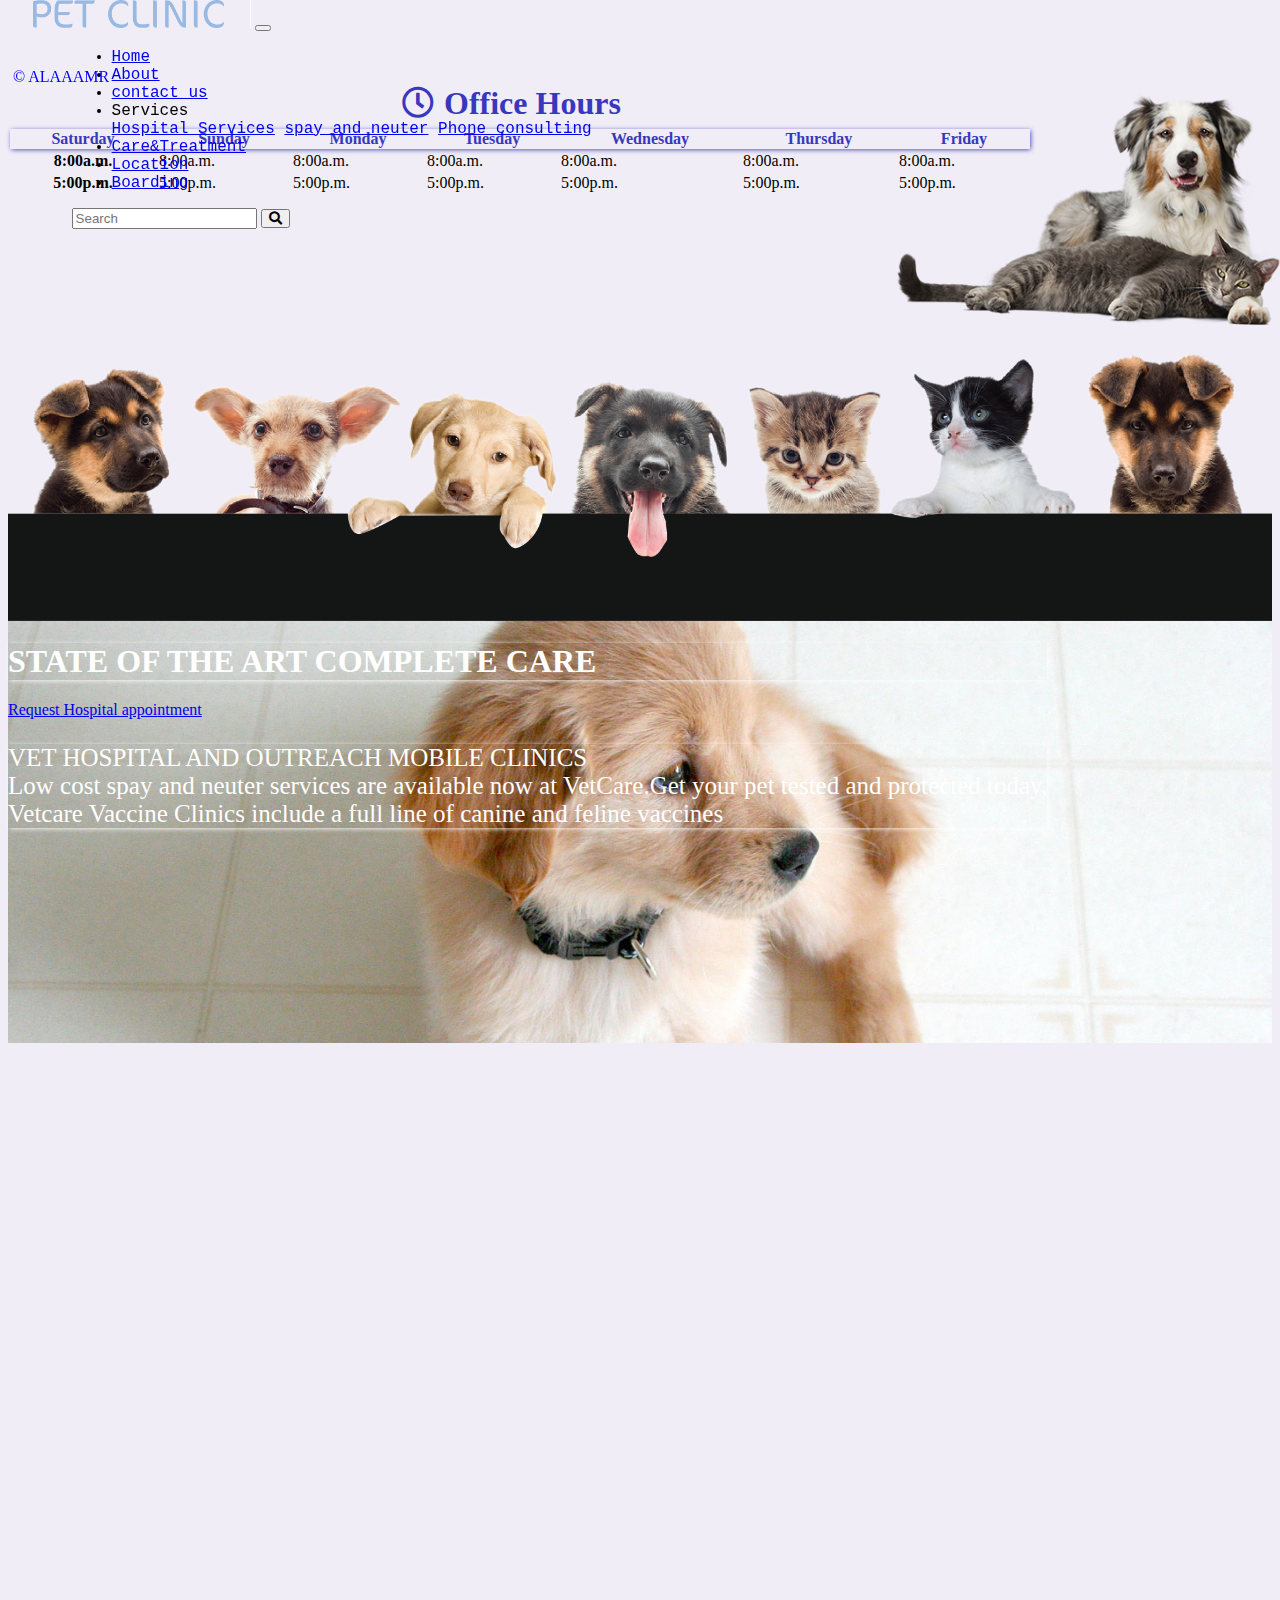
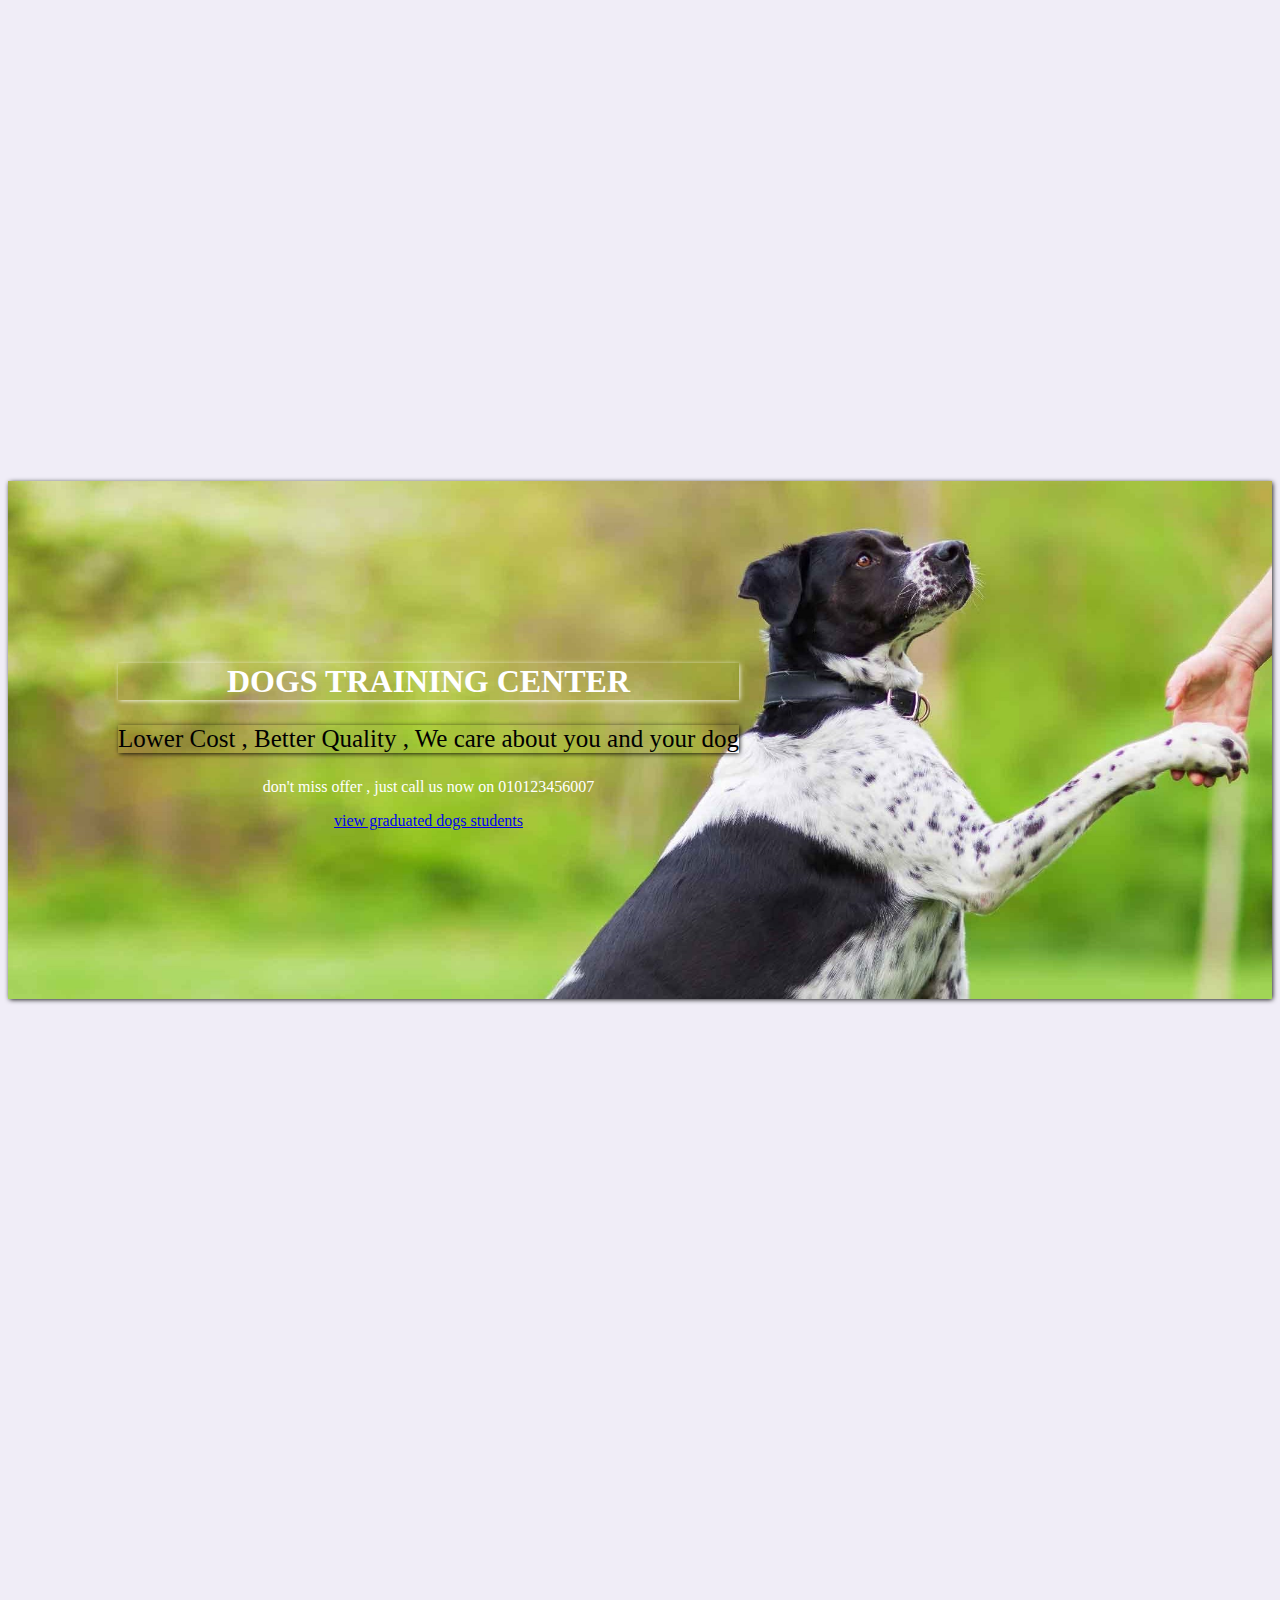
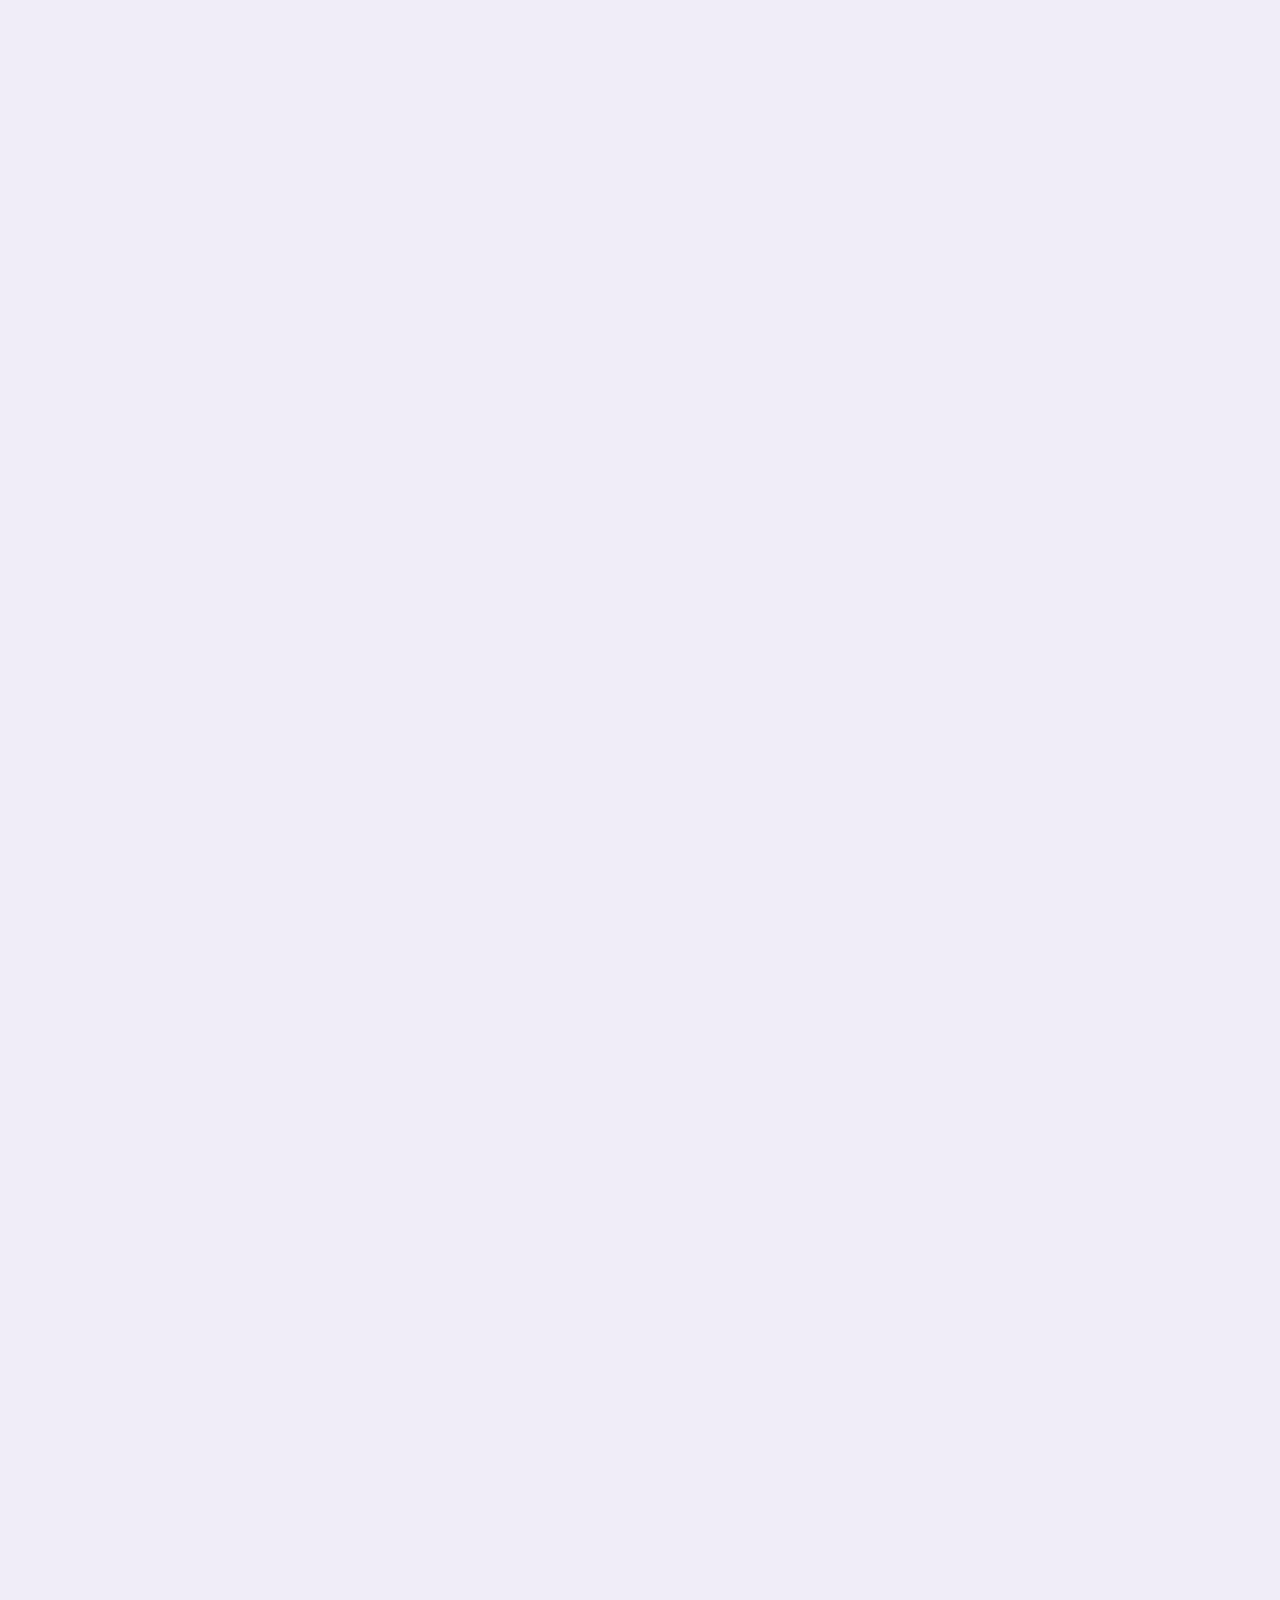
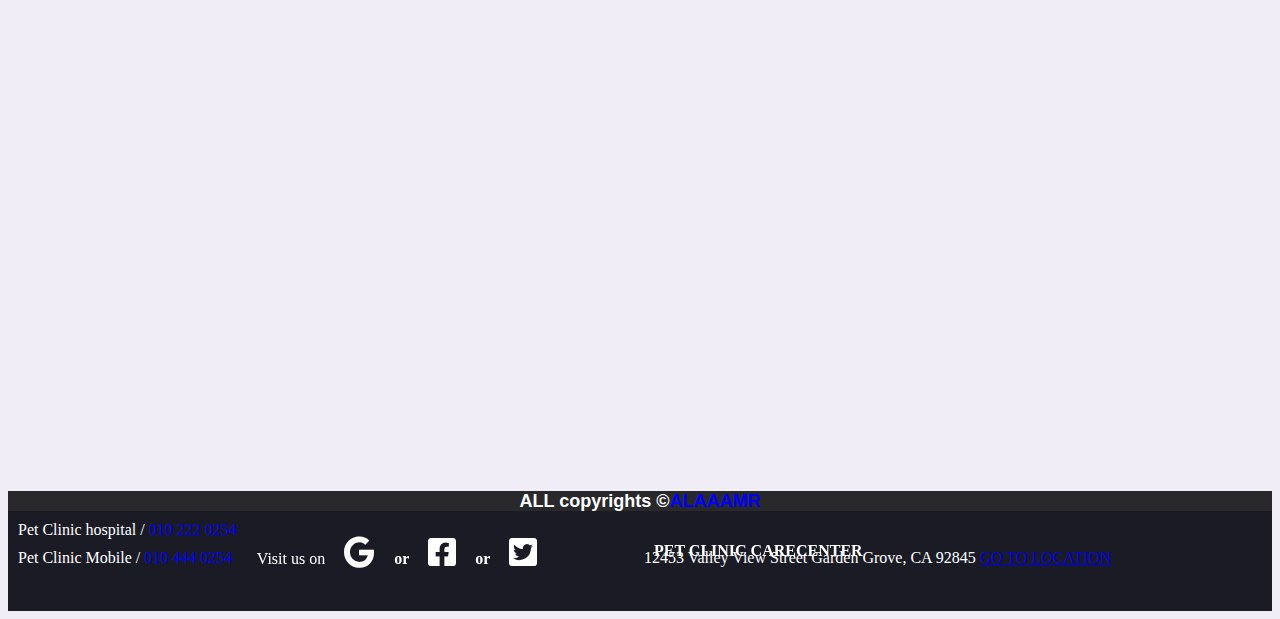
==== index.html @ ecec64ca "edit" ====
<html>
    <head>
        <meta charset=utf-8>
        <title>pets</title>
        
        <link rel="stylesheet" href="style/style.css">
        <script src="js/jquery-3.3.1.js"></script>
        
        <!--bootstrap-->
        <link rel="stylesheet" href="https://stackpath.bootstrapcdn.com/bootstrap/4.1.2/css/bootstrap.min.css" integrity="sha384-Smlep5jCw/wG7hdkwQ/Z5nLIefveQRIY9nfy6xoR1uRYBtpZgI6339F5dgvm/e9B" crossorigin="anonymous">
        <script src="https://code.jquery.com/jquery-3.3.1.slim.min.js" integrity="sha384-q8i/X+965DzO0rT7abK41JStQIAqVgRVzpbzo5smXKp4YfRvH+8abtTE1Pi6jizo" crossorigin="anonymous"></script>
        <script src="https://cdnjs.cloudflare.com/ajax/libs/popper.js/1.14.3/umd/popper.min.js" integrity="sha384-ZMP7rVo3mIykV+2+9J3UJ46jBk0WLaUAdn689aCwoqbBJiSnjAK/l8WvCWPIPm49" crossorigin="anonymous"></script>
        <script src="https://stackpath.bootstrapcdn.com/bootstrap/4.1.2/js/bootstrap.min.js" integrity="sha384-o+RDsa0aLu++PJvFqy8fFScvbHFLtbvScb8AjopnFD+iEQ7wo/CG0xlczd+2O/em" crossorigin="anonymous"></script>
        <!-- fontawesome-->
        <link href="https://use.fontawesome.com/releases/v5.0.8/css/all.css" rel="stylesheet">    
        <link rel="stylesheet" href="style/aos/aos.css">
        
        <link href="https://unpkg.com/aos@2.3.1/dist/aos.css" rel="stylesheet">
        <script src="https://unpkg.com/aos@2.3.1/dist/aos.js"></script>
        <!--<link rel="stylesheet" href=style/aos/aos.js>-->
        <style>
            .card{
      background-color: rgba(240,237,247,1);
    
    
    }
    
        </style>
    </head>
    
    <body style="background-color: #F0EDF7">
      
      <nav style="position: fixed; z-index: 5 ;top: 0; " class="navbar navbar-expand-lg navbar-dark bg-dark">
      <img data-aos="zoom-in"  src="images/petclinic.png" class="navbar-brand" href="#" style="  margin-left: 2%; ;width: 15%;"></img>
         <button class="navbar-toggler" type="button" data-toggle="collapse" data-target="#navbarTogglerDemo02" aria-controls="navbarTogglerDemo02" aria-expanded="false" aria-label="Toggle navigation">
      <span class="navbar-toggler-icon"></span>
        </button>

    <div style=" margin-left: 5%; " class="collapse navbar-collapse" id="navbarTogglerDemo02">
    <ul style="font-family: monospace ; font-size: 16" class="navbar-nav mr-auto mt-2 mt-lg-0">
      <li class="nav-item active" >
        <a class="nav-link" href="#">Home </a>
      </li>
       <li class="nav-item " >
        <a class="nav-link" href="#">About </a>
      </li>
        <li class="nav-item " >
        <a class="nav-link" href="#">contact us </a>
      </li>
      <li class="nav-item">
       <div class="dropdown" style="background: none;">
  <a  class="nav-link dropdown-toggle"  id="dropdownMenuButton" data-toggle="dropdown" aria-haspopup="true" aria-expanded="false">
    Services
  </a>
  <div class="dropdown-menu" aria-labelledby="dropdownMenuButton">
    <a class="dropdown-item" href="#">Hospital Services</a>
    <a class="dropdown-item" href="#">spay and neuter</a>
    <a class="dropdown-item" href="#">Phone consulting</a>
  </div>
</div>
      </li>
       <li class="nav-item " >
        <a class="nav-link" href="#">Care&Treatment </a>
      </li>
       <li class="nav-item " >
        <a class="nav-link" href="location.html">Location </a>
      </li>
       <li class="nav-item " >
        <a class="nav-link" href="boarding.html">Boarding </a>
      </li>
      
    </ul>
    <form class="form-inline my-2 my-lg-0">
      <input data-aos="fade-in"  class="form-control mr-sm-3" type="search" placeholder="Search">
      <button data-aos="fade-in" class="btn btn-outline-primary my-2 my-sm-0" type="submit"><i class="fas  fa-search"></i></button>
    </form>
  </div>
</nav>
      <!--first header-->
      <div style="margin-top: 5%;" id=header>
        <span style="position: fixed ; margin: 5px; z-index: 50 ; color: blue"> &copy ALAAAMR</span>
        <h1 style=" position: absolute ;margin-left: 30%; color: #3838BC ;  "><span  style="margin: 10px; border-radius: 60px" class="badge badge-primary"><i class="far fa-clock"></i></span>Office Hours </h1>
        <table style="width: 80% ; margin-top: 5%; position: absolute;" class="table table-striped">
  <thead>
    <tr style="color: #3838BC ;    box-shadow: .5px .5px 5px; #b671f2;">
      <th scope="col">Saturday</th>
      <th scope="col">Sunday</th>
      <th scope="col">Monday</th>
      <th scope="col">Tuesday</th>
      <th scope="col">Wednesday</th>
      <th scope="col">Thursday</th>
      <th scope="col">Friday</th>
    </tr>
  </thead>
  <tbody>
    <tr>
      <th scope="row">8:00a.m.</th>
      <td>8:00a.m.</td>
      <td>8:00a.m.</td>
      <td>8:00a.m.</td>
      <td>8:00a.m.</td>
      <td>8:00a.m.</td>
      <td>8:00a.m.</td>
    </tr>
    <tr >
      <th  scope="row">5:00p.m.</th>
      <td>5:00p.m.</td>
      <td>5:00p.m.</td>
      <td>5:00p.m.</td>
      <td>5:00p.m.</td>
      <td>5:00p.m.</td>
      <td>5:00p.m.</td>
    </tr>
    
  </tbody>
</table>
        <img style=" position:absolute; right: 0; z-index: 1; width:30%; float: right; margin-top: 30px;"  src=images/dogcat.png>
        <img style=" margin-top: 200px;" width=100%; src=images/pets2.png>
      </div>
      <!--end of first header-->
      <!--second header-->
      <div style=" width: 100%; height: ;" id="2content">
        
            <div style="position: absolute ; z-index: 2 ; background: none; " class="jumbotron jumbotron-fluid col-12">
             
             <div style=" width: 100%; margin: 0px;" class="container">
               
                <h1 style="width: 100%; color: #fff    ;box-shadow: .5px .5px 5px; #b671f3;" class="display-5">STATE OF THE ART COMPLETE CARE</h1>
                  <a style="  " class="btn btn-primary btn-lg" href="#" role="button">Request Hospital appointment</a>
                <p style="width: 100%; color: #fff; font-size: 25;   box-shadow: .5px .5px 5px; #b671f2; " class="lead">VET HOSPITAL AND OUTREACH MOBILE CLINICS<br>
                                Low cost spay and neuter services are available now at VetCare.Get your pet tested and protected today,
                                <br>Vetcare Vaccine Clinics include a full line of canine and feline vaccines</p>
                
             </div>
            </div>
        <img style="width: 100%; z-index: -2; " src="images/1.jpg">
      </div>
     <!-- end of second header-->
     <!--third topic-->
                    <div style=" width: 100%;  margin-top: 20px;" id="3content">
              <div  class=row style="width: 100%;   ">
                  <div  data-aos="fade-in"  class="card col-6 col-6sm">
                 <img style="width: 100%;; padding: 10px;" class="card-img-top" src="images/3.jpg" alt="Card image">
                 <div class="card-body">
                   <center><h2 style="color: blue" class="card-title">Our Happy Clients</h4>
                   <p class="card-text">VetCare Pet Clinic's Hospital was created to be your animal’s care center, meeting their needs as well as yours. 95% of clients refer friends and family to us.</p>
                   <a href="#" class="btn btn-primary">See More Here</a></center>
                 </div>
               </div>
                  <div style="margin-left: 0px;" data-aos="fade-in"  class="card col-6 col-6sm">
                 <img style="width: 100%;  padding: 10px;" class="card-img-top" src="images/3.jpg" alt="Card image">
                 <div class="card-body">
                   <center><h2 style="color: blue" class="card-title">Better Qualities</h4>
                   <p class="card-text">Quality service and care are what is delivered to our customers, and what they expect. VetCare Mobile Vaccination Services was created to be your...</p>
                   <a href="#" class="btn btn-primary">See More Here</a></center>
                 </div>
               </div>
            </div>
              
     </div>
     <!--end of the third topic-->
     
     <!--fourth topic-->
     <div style=" width: 100%; " id="4content">
        
            <div style="position: absolute ; z-index: 2 ; margin: 160 0 0 110px ; text-align: center  ; background: none;" class="jumbotron jumbotron-fluid ">
             
             <div style=" " class="container">
               
                <h1 style="color: #fff;   box-shadow: .5px .5px 5px; #ECE8EF; width: 100%;" class="">DOGS TRAINING CENTER</h1>
                 
                <p style=" font-size: 25;   box-shadow: .5px .5px 5px;  #F5F2F7; width: 100%; " class="lead">Lower Cost , Better Quality , We care about you and your dog<br>
                                </p>
                <p style="color: #fff;" class="lead">don't miss offer , just call us now on <span class=" badge badge-secondary">010123456007</span></p>
                  <a style="  width: 100%; " class="btn btn-dark btn-lg" href="#" role="button">view graduated dogs students</a>
             </div>
            </div>
        <img style="width: 100% ;  box-shadow: .5px .5px 5px; #b671f2;; z-index: -2; " src="images/4.jpg">
      </div>
     <!--end of fourth topic-->
    
    
     <!--fifth topic-->
             <div style=" width: 100%;  margin-top: 9%;" >
              <div data-aos="fade-in" class=row style="width: 100%; padding-left: 50;  ;">
                  <div  class="card col-sm " >
                 <img id='card1img' style="width: 100%; padding: 10px;" class="card-img-top" src="images/mobileclinic.jpg" alt="Card image">
                 <h3 data-aos="zoom-in" style="width: 85%; padding: 30px; text-align: center; /*display: none */;  margin: 10px; height: 31%;
                color: #fff;  position: absolute; background-color: rgba(0 , 0 , 0 , .7);
                " class="card-img-top" id='card1' alt="Card image">MOBILE CLINIC</h3>
                 <div class="card-body">
                   <center><h2 style="color: blue" class="card-title">MOBILE CLINIC</h4>
                   <p class="card-text">Quality service and care are what is delivered to our customers, and what they expect. VetCare Mobile Vaccination Services was created to be your animal’s neighborhood care center, meeting their needs...</p>
                   <a href="#" class="btn btn-primary">See More Here</a></center>
                 </div>
               </div>
                  
             <div   class="card col-sm  "  >
                 <img id="card2img" style="width: 100%; padding: 10px;" class="card-img-top" src="images/spay.jpg" alt="Card image">
                 <h3 data-aos="zoom-in" style="width: 85%; padding: 30px; text-align: center; /*display: none */;  margin: 10px; height: 31%;
                color: #fff;  position: absolute; background-color: rgba(0 , 0 , 0 , .5);"
                class="card-img-top" id=card2 alt="Card image">SPAY AND NEUTER</h3>
                 <div class="card-body">
                   <center><h2 style="color: blue" class="card-title">SPAY AND NEUTER</h4>
                   <p class="card-text">VetCare Pet Clinic's Hospital provides affordable spay and neuter services for your feline and canine friends. Spays and neuters not only prevent reproduction but also provide protection against several forms of cancer...</p>
                   <a href="#" class="btn btn-primary">See More Here</a></center>
                 </div>
               </div>
                  
             <div  class="card col-sm "  >
                 <img id="card3img" style="width: 100%; ; padding: 10px;" class="card-img-top" src="images/disease.jpg" alt="Card image">
                <h3 data-aos="zoom-in" style="width: 85%; padding: 30px; text-align: center; /*display: none */;  margin: 10px; height: 31%;
                color: #fff;  position: absolute; background-color: rgba(0 , 0 , 0 , .5);
                " class="card-img-top" id=card3 alt="Card image">disease education</h3>
                 <div class="card-body">
                   <center><h2 style="color: blue" class="card-title">DISEASE EDUCATION</h4>
                   <p class="card-text">The most common and severe diseases that your animal can contract are usually easily prevented. Preventative care is one of the greatest gifts you can give your cat or dog. Regularly scheduled...</p>
                   <a href="#" class="btn btn-primary">See More Here</a></center>
                 </div>
               </div>
            </div>
              
     </div>
    
     <!--end of the fifth topic-->
     <!--footer-->
     <div style="width: 100% ; color: #fff ; height: 120px; background-color:#1B1B26 ; margin-top: 4%;">
        <div style="height: 20px; background-color: #29292B;">
                <center>
                 <h6 style=" font-family: sans-serif ; font-size: 18px;">   ALL copyrights &copy<span style="color: blue">ALAAAMR</span></h4>
                </center>
                
        </div>
         <div style=" position: absolute ; right: 53%; margin: 1% ; width: 360px; margin-left:  88px ; margin-bottom: 5px; padding: 2px">
          <label  style="margin-left: 30px;">Visit us on</label>

       <a  href=# ><i   style="margin-left: 15px; margin-right: 15px; color: #fff; margin-top: 10px;" class="fab fa-google fa-2x"></i></a> <b>or</b> 
       <a   href=# ><i  style="margin-left: 15px; margin-right: 15px; color: #fff;" class="fab fa-facebook-square fa-2x"></i></a>    <b>or</b> 
       <a  href=# ><i  style="margin-left: 15px; color: #fff;" class="fab fa-twitter-square fa-2x"></i></a>
       </div>
            <div style="width: 50%; display: inline-block;">
               <p style="margin: 10px;">Pet Clinic hospital / <span style="color: blue">010 222 0254</span></p>
               <p style="margin: 10px;">Pet Clinic Mobile / <span style="color: blue">010 444 0254</span></p>
               
           </div>
            <div  style="width: 50%;  display: inline;">
                <span style="position: absolute ; margin: 10px;"><h4>PET CLINIC CARECENTER </h4></span>
                <span>12453 Valley View Street
                    Garden Grove, CA 92845</span>
               <span> <a href=location.html> GO TO LOCATION</a></span>
            </div>
     </div>
     <!--end footer-->
     <script>
   AOS.init({
    duration:2500,
    });
  </script>
     <script>
    //    
    //    $("#card2img").hover( function(){
    // $("#card2").toggle();
    //});
    //      $("#card3img").hover( function(){
    // $("#card3").css("display" , "block" , function(){
    //    $("#card3").attr("data-aos" , "zoom-in");
    //    });
    // });
     </script>
    </body>
</html>
---- style/style.css ----
.collapse ul li:hover{border-bottom:1px solid blue;}

.navbar-brand{ padding-right: 2% ; border-right: 1px solid #fff;}
#2content{
    background-color: #000;
    width: 100%;
    height: 300px;
    }
    .card{transition: all 1s}
    
        .card:hover{
        background-color: rgba(43, 43, 43, 0.1);
         box-shadow: .1px 1px 10px; #584B63;
        }
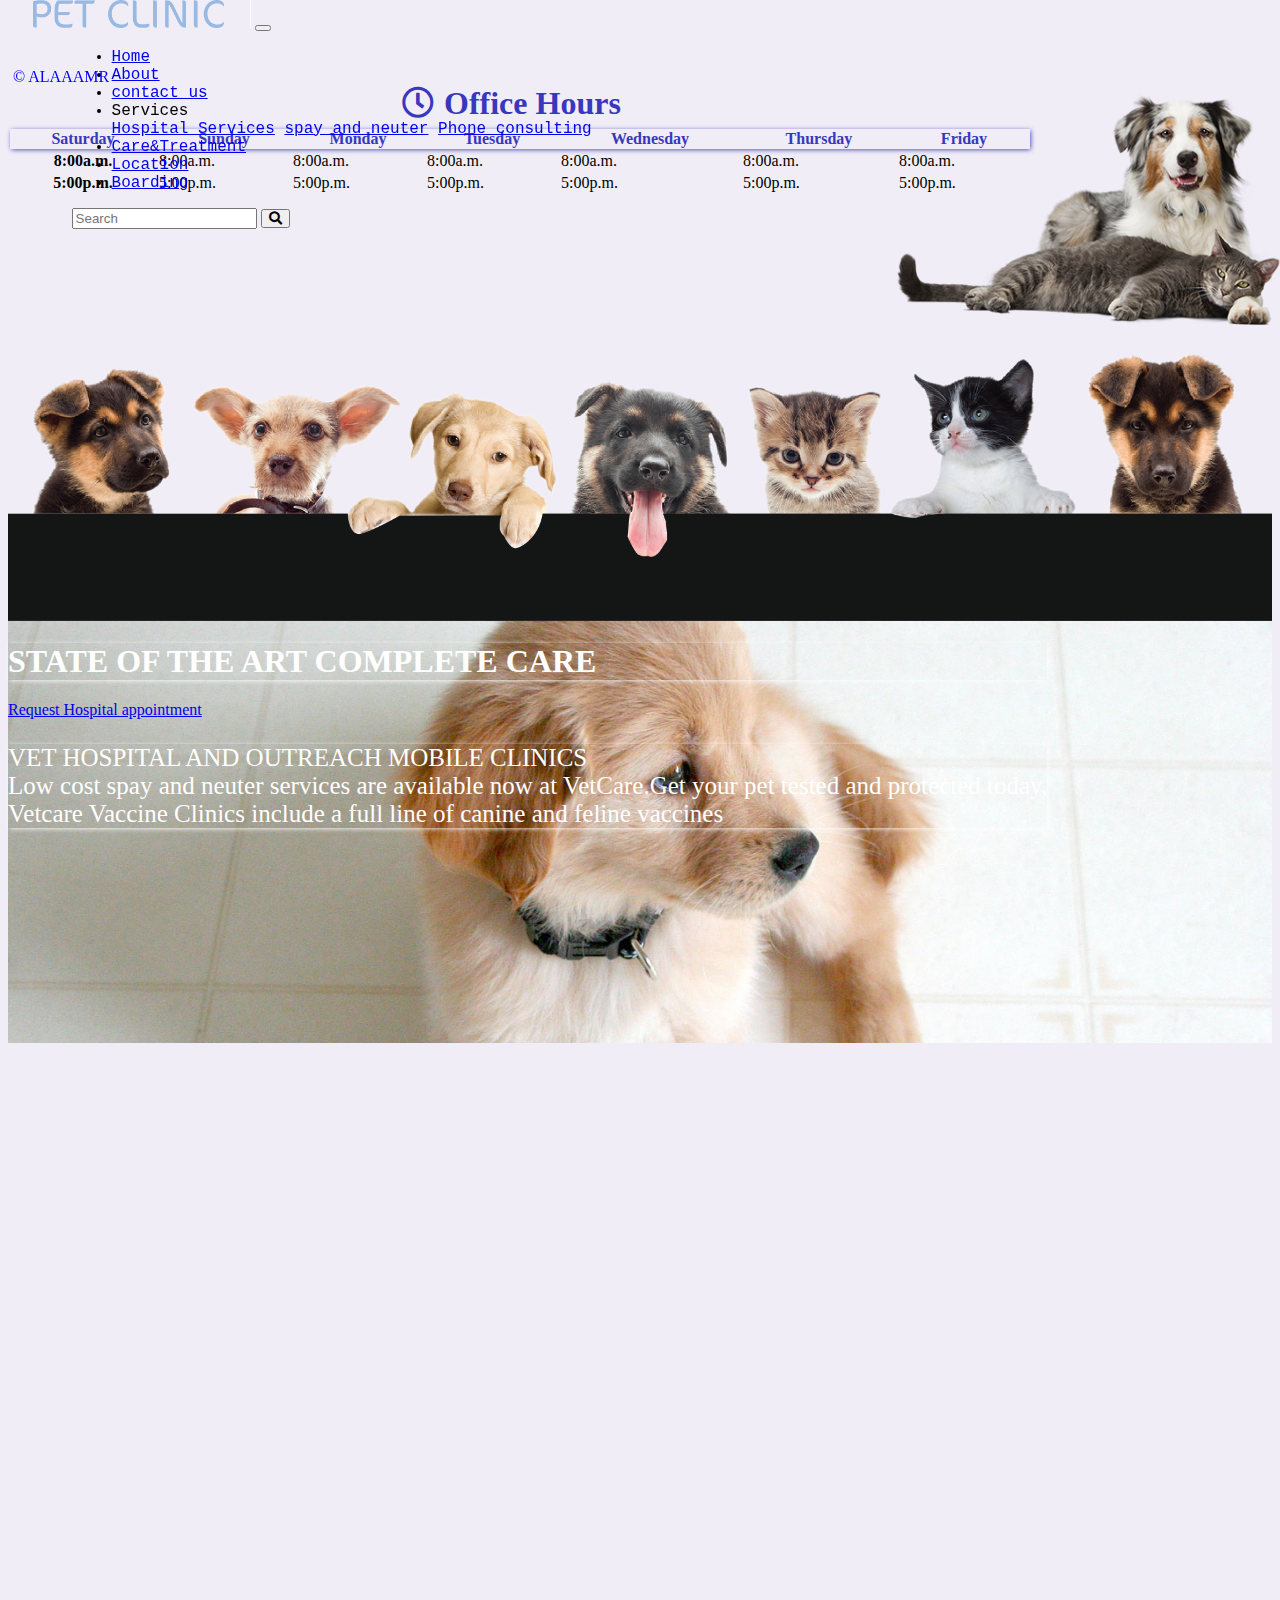
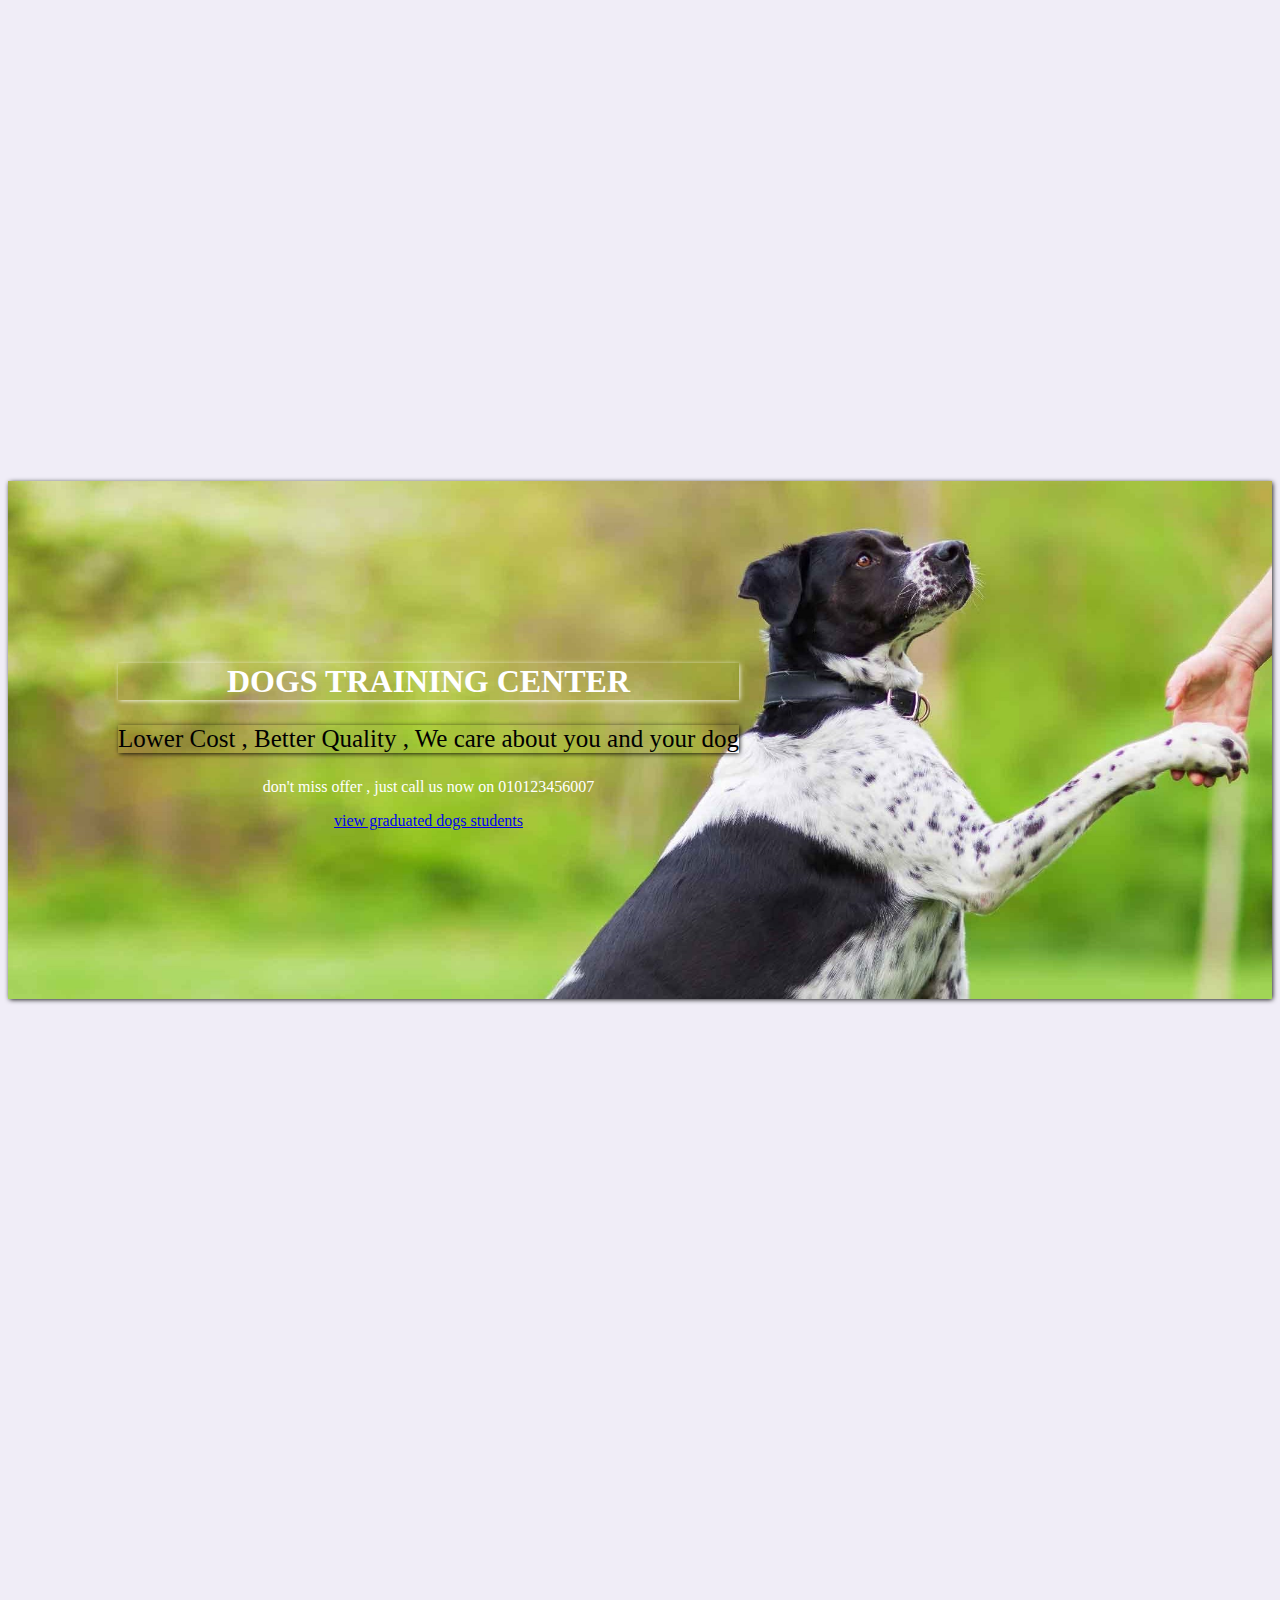
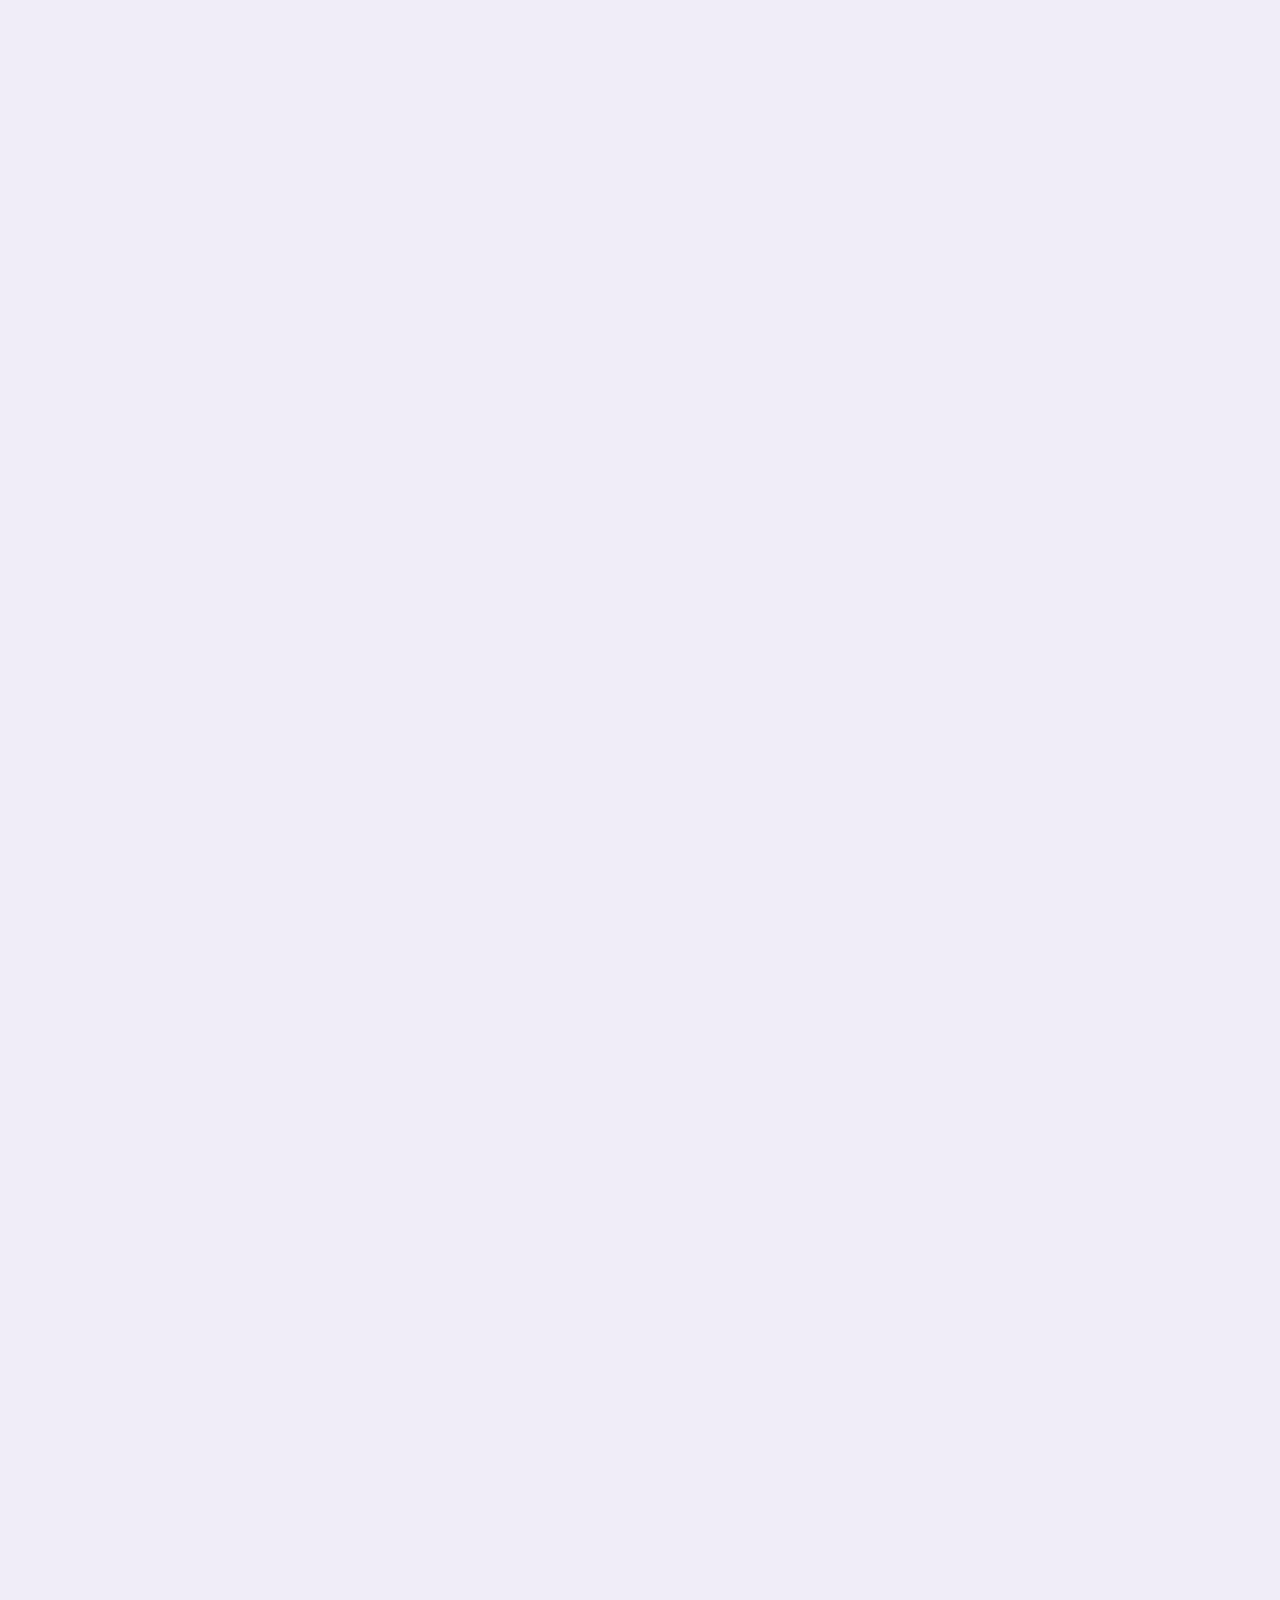
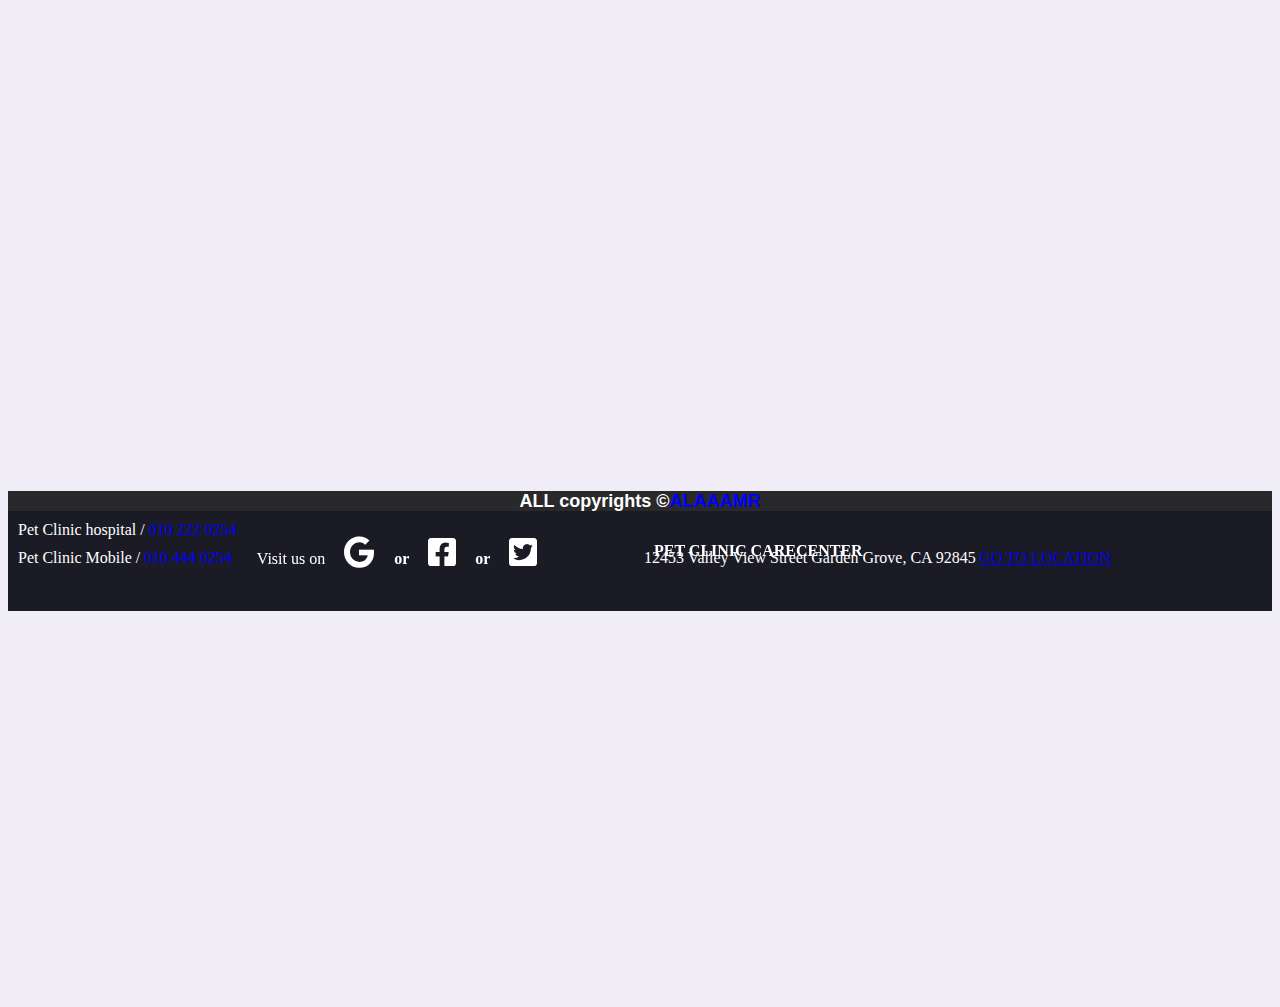
==== commit a50a5dfc: "edit" ====
--- a/index.html
+++ b/index.html
@@ -139,7 +139,7 @@
      <!--third topic-->
                     <div style=" width: 100%;  margin-top: 20px;" id="3content">
               <div  class=row style="width: 100%;   ">
-                  <div  data-aos="fade-in"  class="card col-6 col-6sm">
+                  <div  data-aos="fade-in"  class=" col-md">
                  <img style="width: 100%;; padding: 10px;" class="card-img-top" src="images/3.jpg" alt="Card image">
                  <div class="card-body">
                    <center><h2 style="color: blue" class="card-title">Our Happy Clients</h4>
@@ -147,7 +147,7 @@
                    <a href="#" class="btn btn-primary">See More Here</a></center>
                  </div>
                </div>
-                  <div style="margin-left: 0px;" data-aos="fade-in"  class="card col-6 col-6sm">
+                  <div style="margin-left: 0px;" data-aos="fade-in"  class="card  col-md">
                  <img style="width: 100%;  padding: 10px;" class="card-img-top" src="images/3.jpg" alt="Card image">
                  <div class="card-body">
                    <center><h2 style="color: blue" class="card-title">Better Qualities</h4>
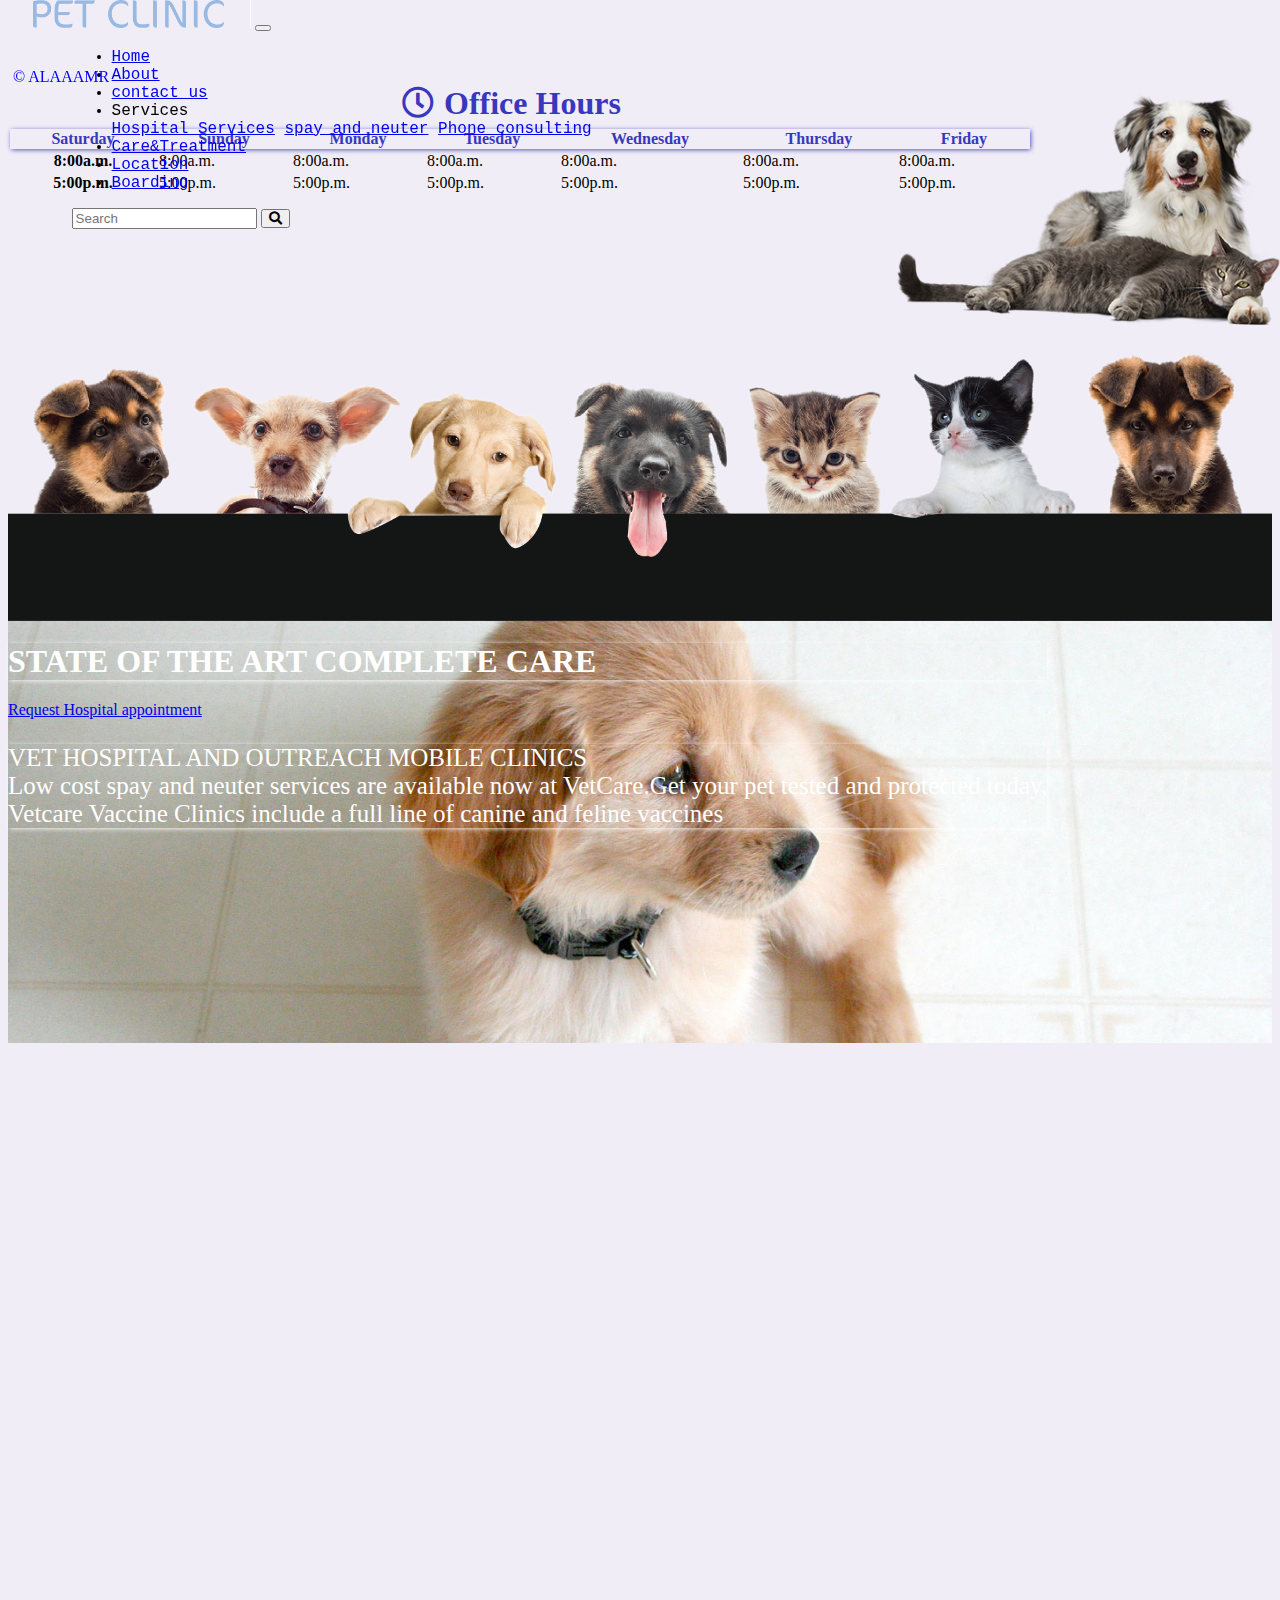
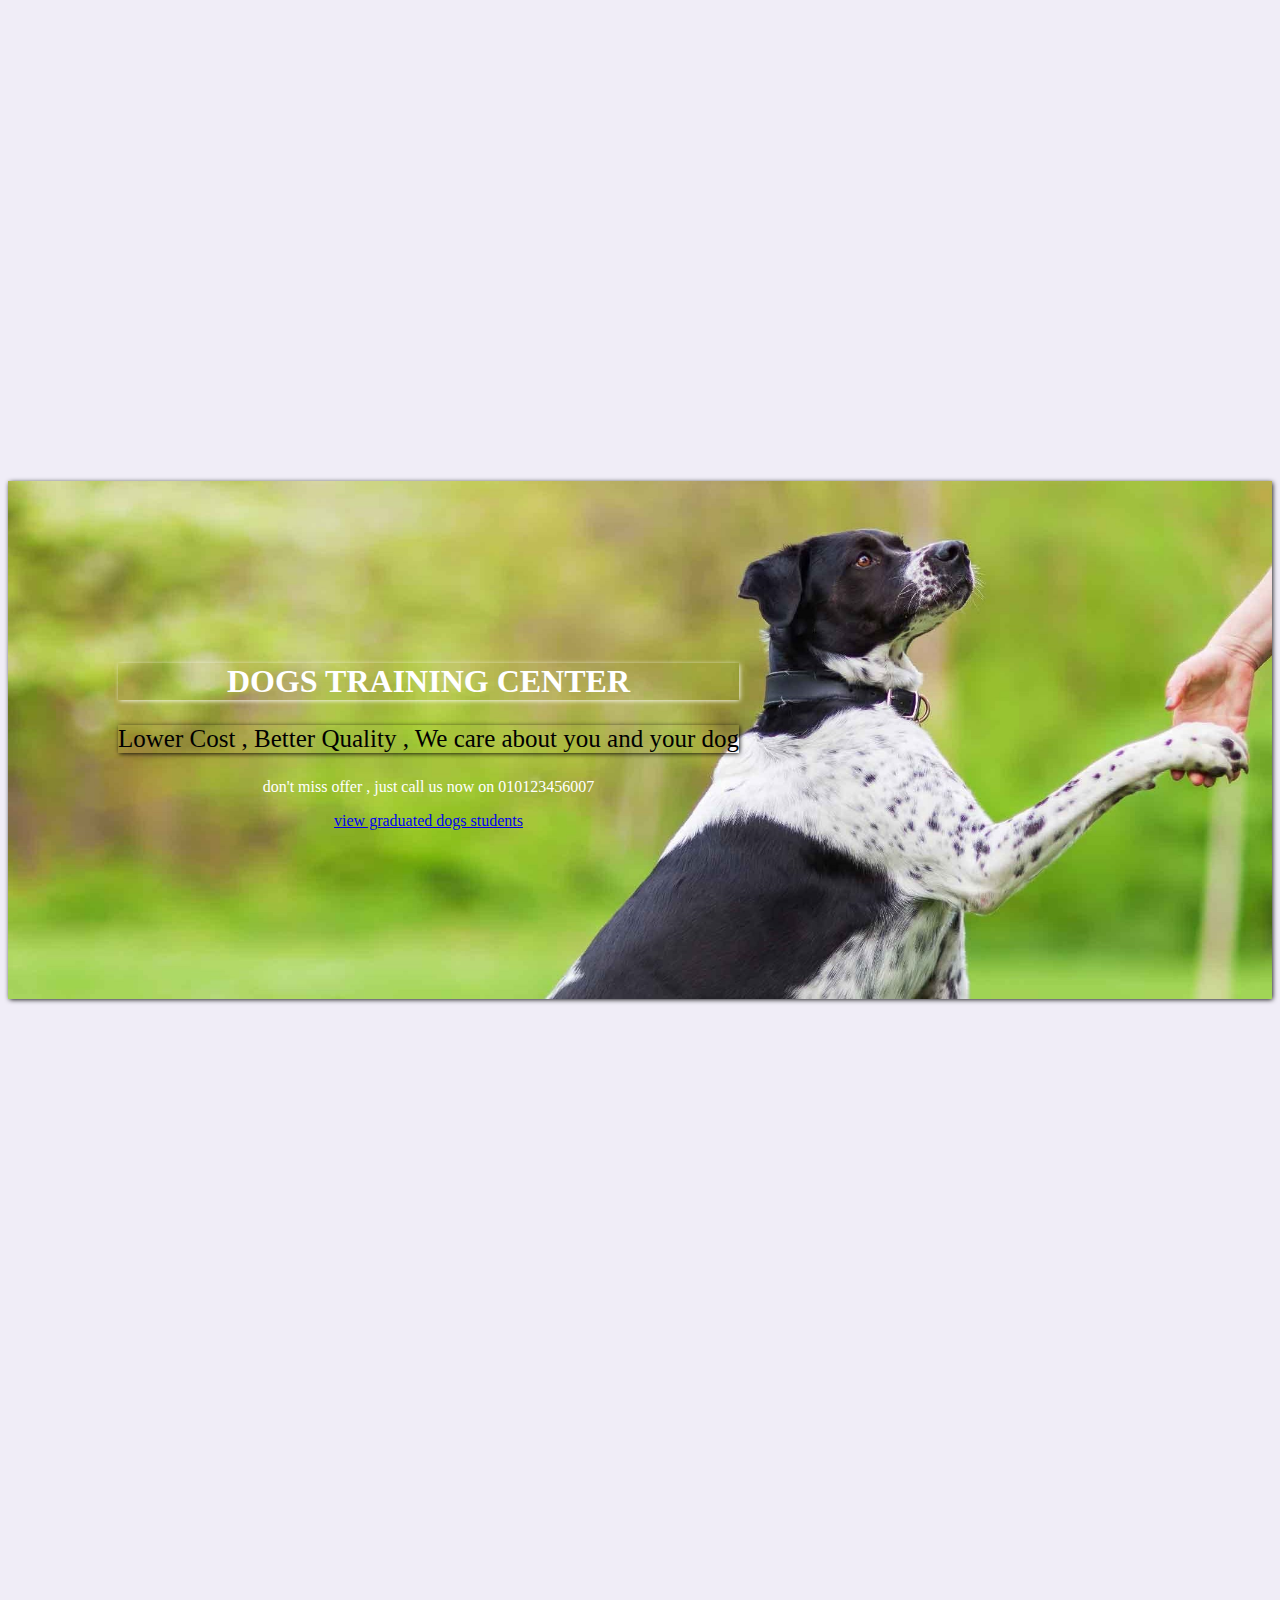
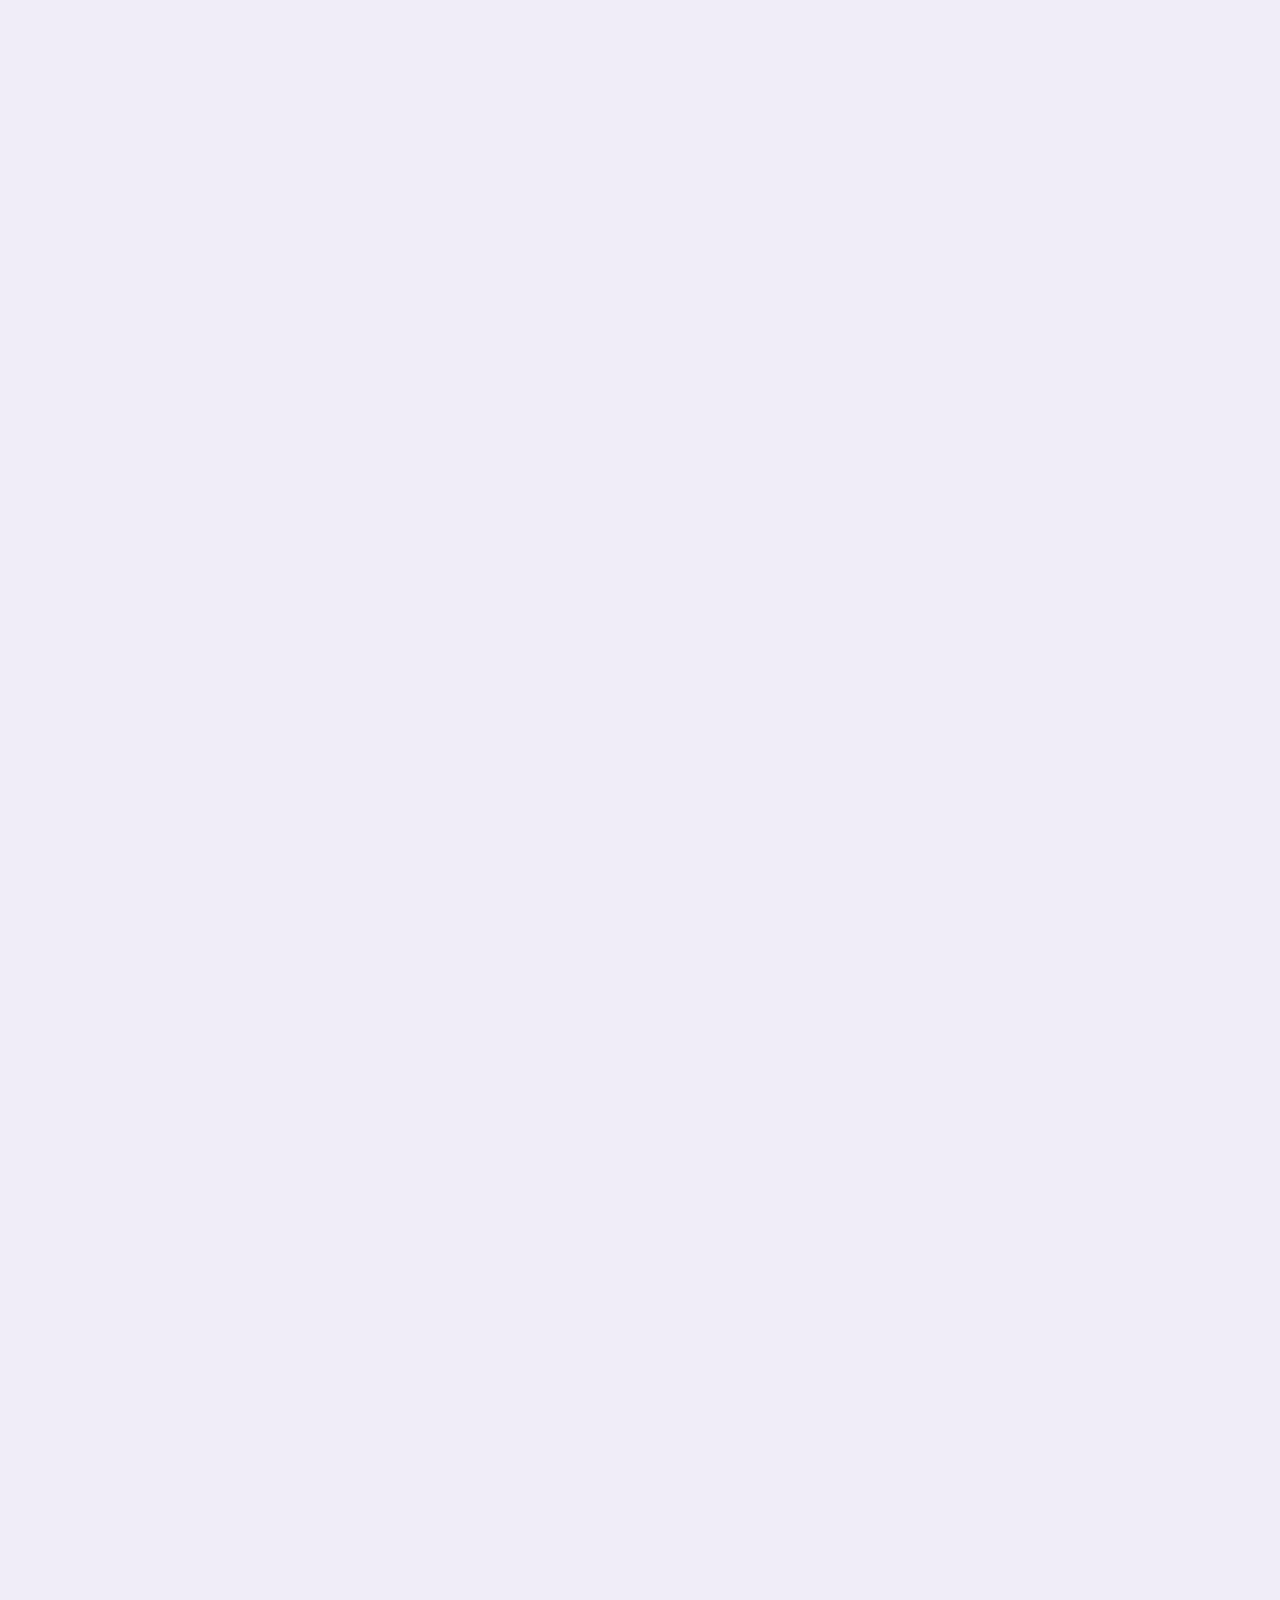
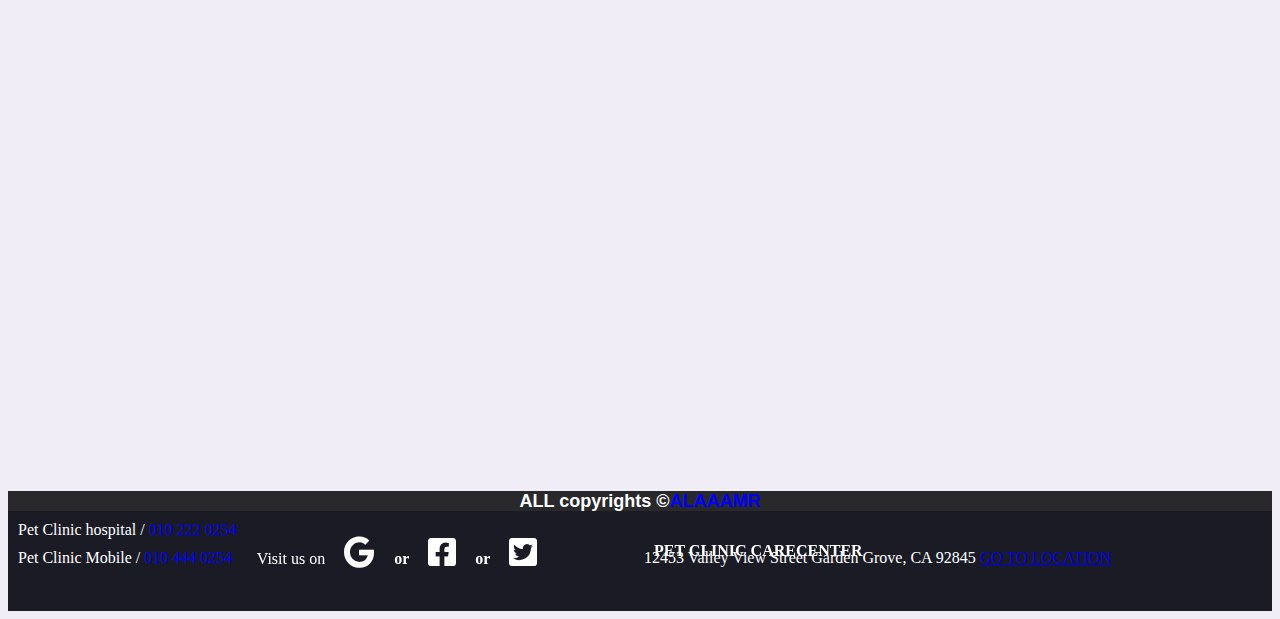
==== commit 649d3060: "e" ====
--- a/index.html
+++ b/index.html
@@ -139,7 +139,7 @@
      <!--third topic-->
                     <div style=" width: 100%;  margin-top: 20px;" id="3content">
               <div  class=row style="width: 100%;   ">
-                  <div  data-aos="fade-in"  class=" col-md">
+                  <div  data-aos="fade-in"  class=" col-lg">
                  <img style="width: 100%;; padding: 10px;" class="card-img-top" src="images/3.jpg" alt="Card image">
                  <div class="card-body">
                    <center><h2 style="color: blue" class="card-title">Our Happy Clients</h4>
@@ -147,7 +147,7 @@
                    <a href="#" class="btn btn-primary">See More Here</a></center>
                  </div>
                </div>
-                  <div style="margin-left: 0px;" data-aos="fade-in"  class="card  col-md">
+                  <div style="margin-left: 0px;" data-aos="fade-in"  class="card  col-lg">
                  <img style="width: 100%;  padding: 10px;" class="card-img-top" src="images/3.jpg" alt="Card image">
                  <div class="card-body">
                    <center><h2 style="color: blue" class="card-title">Better Qualities</h4>
@@ -183,7 +183,7 @@
      <!--fifth topic-->
              <div style=" width: 100%;  margin-top: 9%;" >
               <div data-aos="fade-in" class=row style="width: 100%; padding-left: 50;  ;">
-                  <div  class="card col-sm " >
+                  <div  class="card col-lg " >
                  <img id='card1img' style="width: 100%; padding: 10px;" class="card-img-top" src="images/mobileclinic.jpg" alt="Card image">
                  <h3 data-aos="zoom-in" style="width: 85%; padding: 30px; text-align: center; /*display: none */;  margin: 10px; height: 31%;
                 color: #fff;  position: absolute; background-color: rgba(0 , 0 , 0 , .7);
@@ -195,7 +195,7 @@
                  </div>
                </div>
                   
-             <div   class="card col-sm  "  >
+             <div   class="card col-lg  "  >
                  <img id="card2img" style="width: 100%; padding: 10px;" class="card-img-top" src="images/spay.jpg" alt="Card image">
                  <h3 data-aos="zoom-in" style="width: 85%; padding: 30px; text-align: center; /*display: none */;  margin: 10px; height: 31%;
                 color: #fff;  position: absolute; background-color: rgba(0 , 0 , 0 , .5);"
@@ -207,7 +207,7 @@
                  </div>
                </div>
                   
-             <div  class="card col-sm "  >
+             <div  class="card col-lg "  >
                  <img id="card3img" style="width: 100%; ; padding: 10px;" class="card-img-top" src="images/disease.jpg" alt="Card image">
                 <h3 data-aos="zoom-in" style="width: 85%; padding: 30px; text-align: center; /*display: none */;  margin: 10px; height: 31%;
                 color: #fff;  position: absolute; background-color: rgba(0 , 0 , 0 , .5);
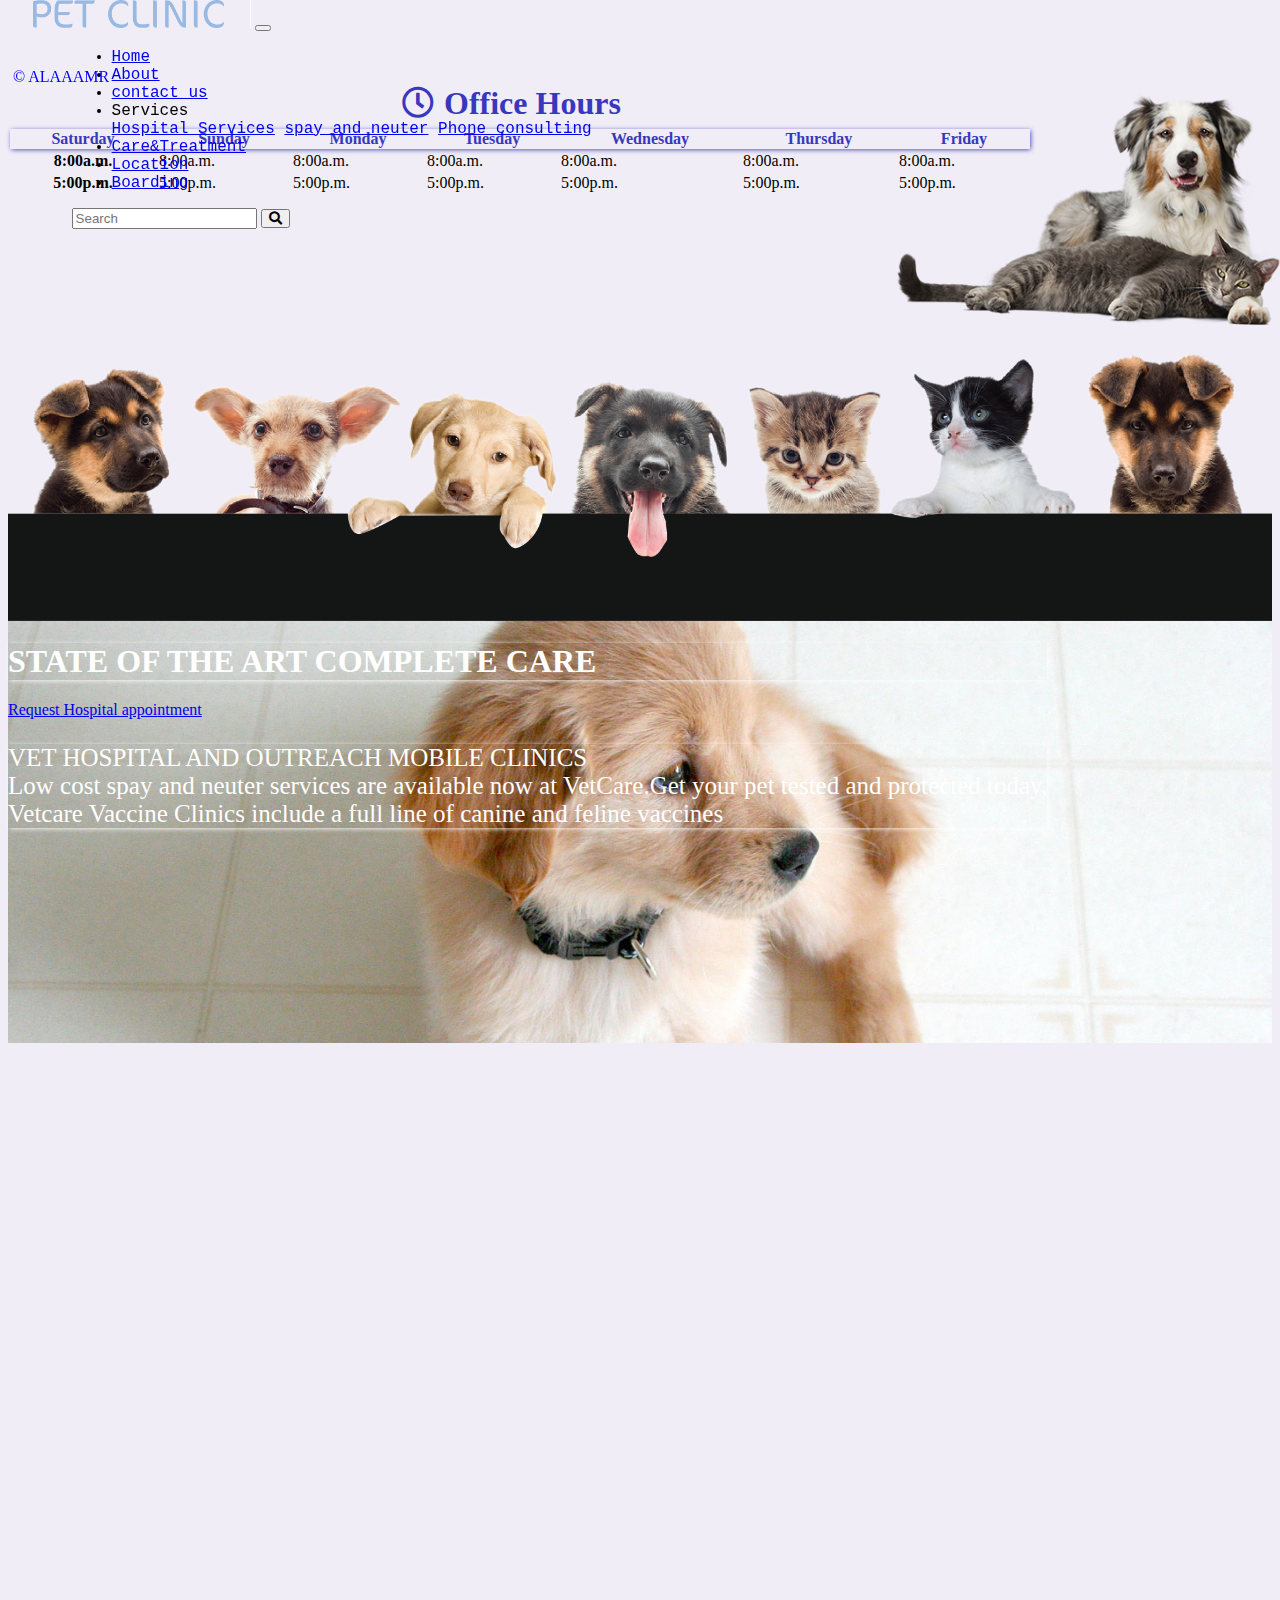
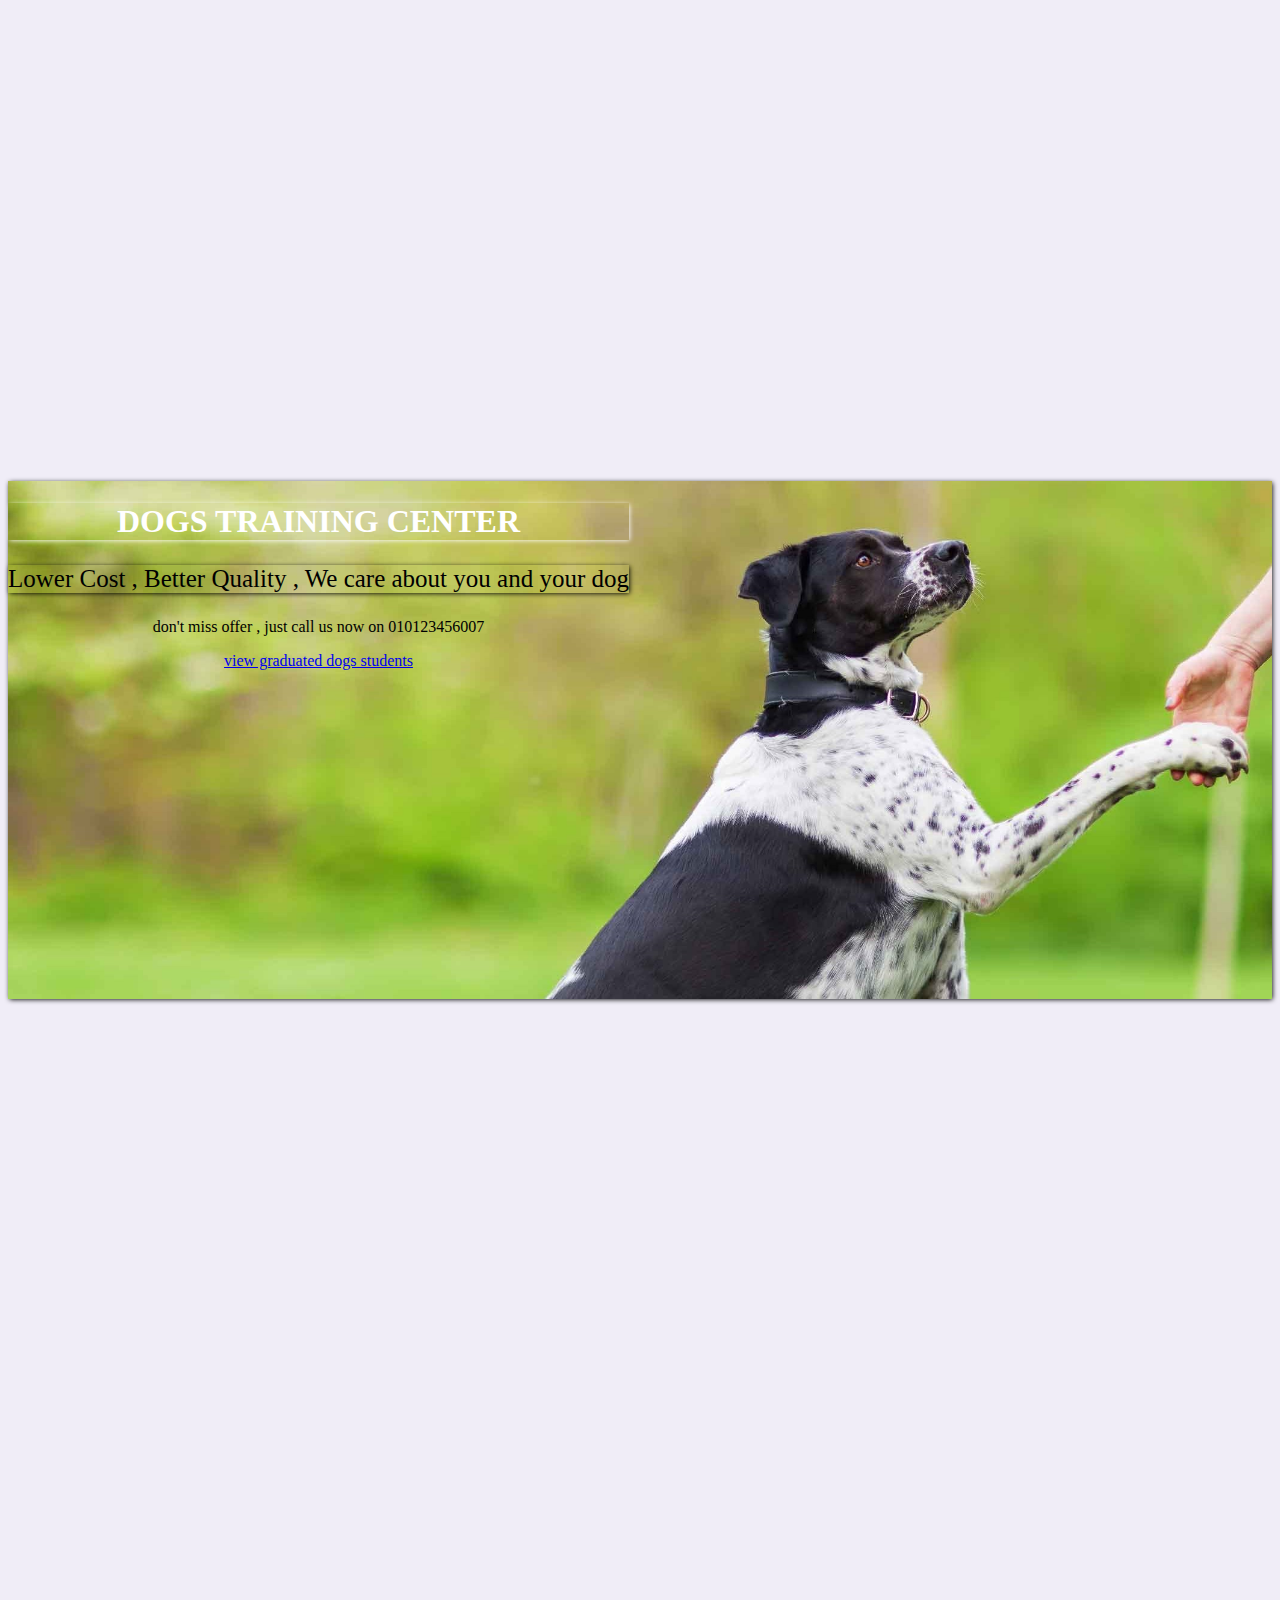
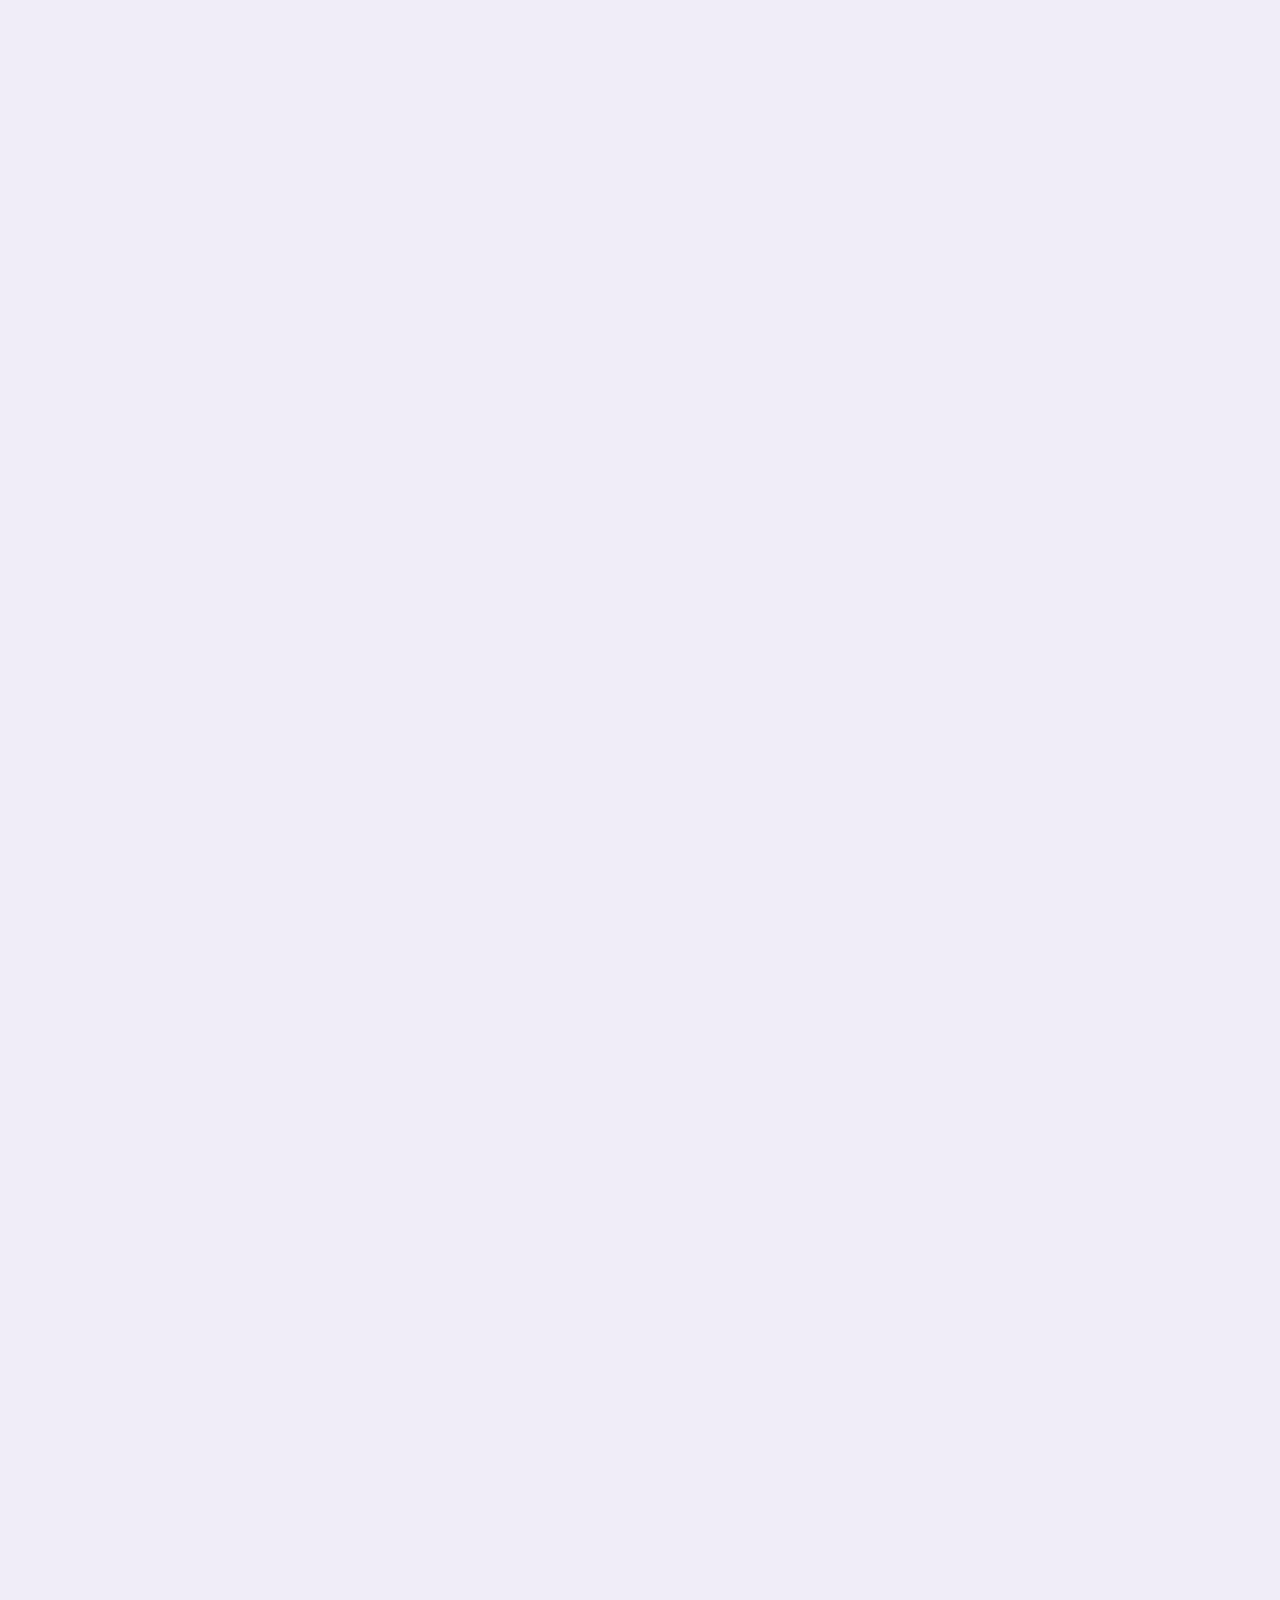
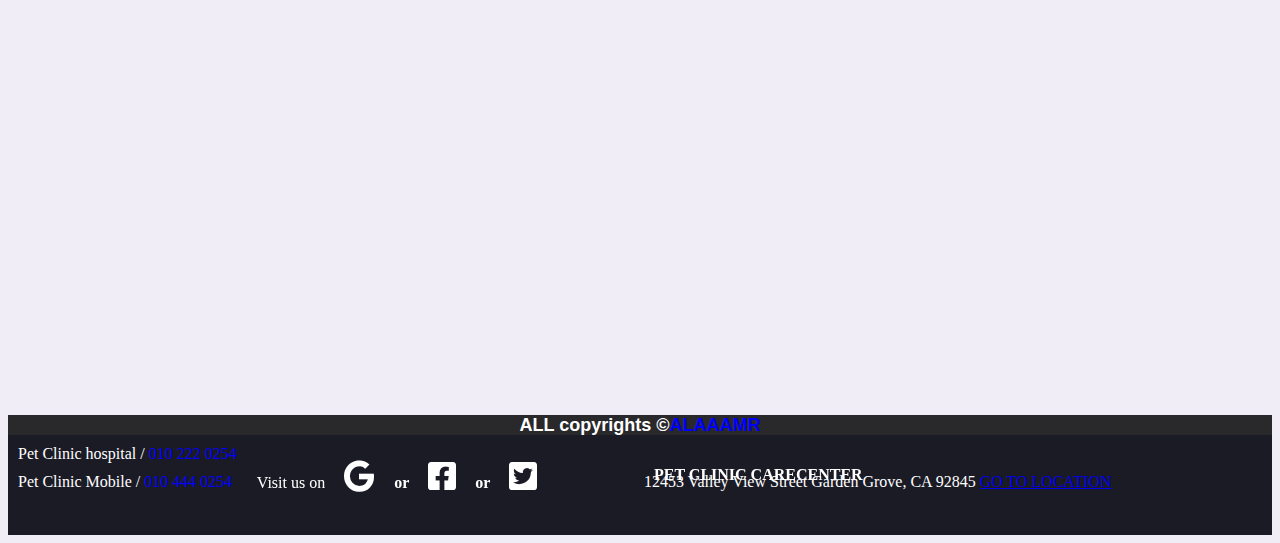
==== commit 2f5e4b5b: "edit" ====
--- a/index.html
+++ b/index.html
@@ -161,18 +161,18 @@
      <!--end of the third topic-->
      
      <!--fourth topic-->
-     <div style=" width: 100%; " id="4content">
-        
-            <div style="position: absolute ; z-index: 2 ; margin: 160 0 0 110px ; text-align: center  ; background: none;" class="jumbotron jumbotron-fluid ">
+     <div style=" " id="4content">
+        
+            <div style="position: absolute ; z-index: 2 ;  ; text-align: center  ; background: none;" class="jumbotron jumbotron-fluid ">
              
              <div style=" " class="container">
                
-                <h1 style="color: #fff;   box-shadow: .5px .5px 5px; #ECE8EF; width: 100%;" class="">DOGS TRAINING CENTER</h1>
+                <h1 style="color: #fff;   box-shadow: .5px .5px 5px; #ECE8EF; " class="">DOGS TRAINING CENTER</h1>
                  
-                <p style=" font-size: 25;   box-shadow: .5px .5px 5px;  #F5F2F7; width: 100%; " class="lead">Lower Cost , Better Quality , We care about you and your dog<br>
+                <p style=" font-size: 25;   box-shadow: .5px .5px 5px;  #F5F2F7;  " class="lead">Lower Cost , Better Quality , We care about you and your dog<br>
                                 </p>
-                <p style="color: #fff;" class="lead">don't miss offer , just call us now on <span class=" badge badge-secondary">010123456007</span></p>
-                  <a style="  width: 100%; " class="btn btn-dark btn-lg" href="#" role="button">view graduated dogs students</a>
+                <p style="color: #000;" class="lead">don't miss offer , just call us now on <span class=" badge badge-secondary">010123456007</span></p>
+                  <a style="  " class="btn btn-dark btn-lg" href="#" role="button">view graduated dogs students</a>
              </div>
             </div>
         <img style="width: 100% ;  box-shadow: .5px .5px 5px; #b671f2;; z-index: -2; " src="images/4.jpg">
@@ -181,7 +181,7 @@
     
     
      <!--fifth topic-->
-             <div style=" width: 100%;  margin-top: 9%;" >
+             <div style=" width: 100%;  margin-top: 3%;" >
               <div data-aos="fade-in" class=row style="width: 100%; padding-left: 50;  ;">
                   <div  class="card col-lg " >
                  <img id='card1img' style="width: 100%; padding: 10px;" class="card-img-top" src="images/mobileclinic.jpg" alt="Card image">
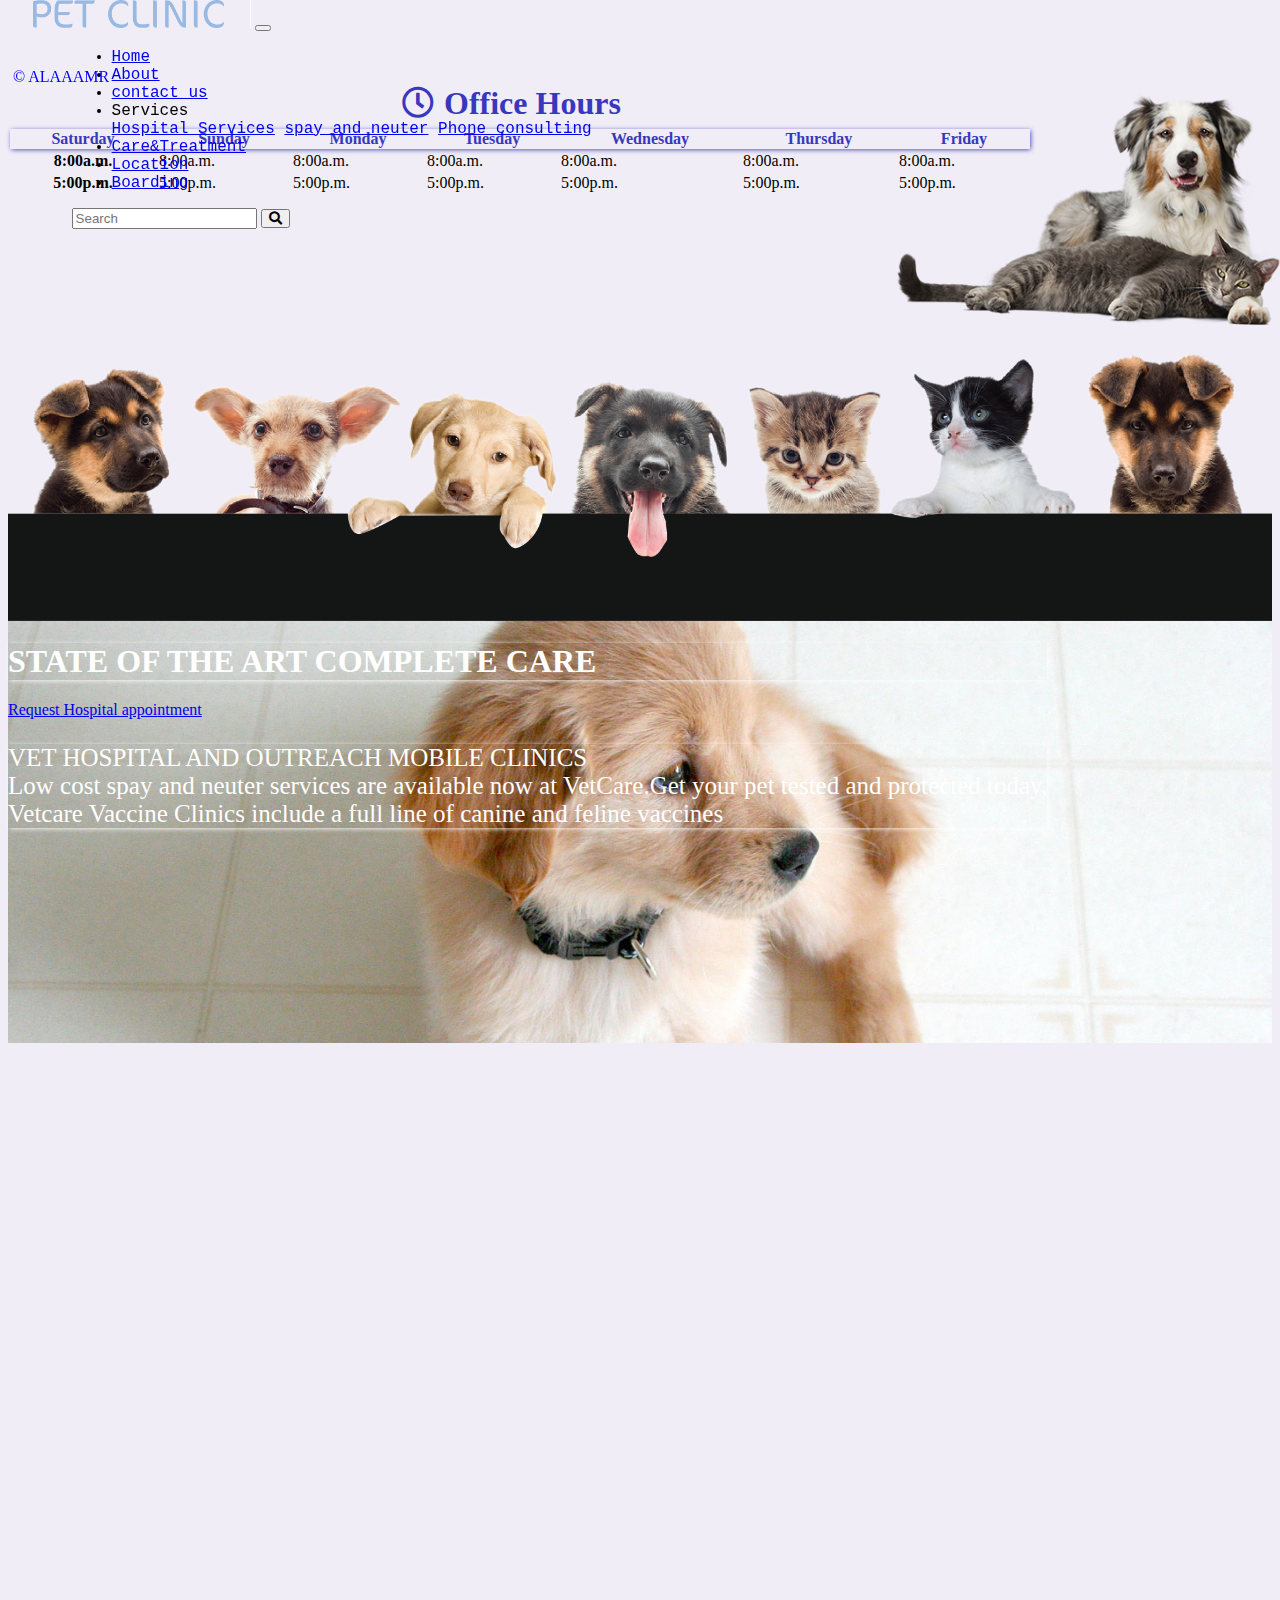
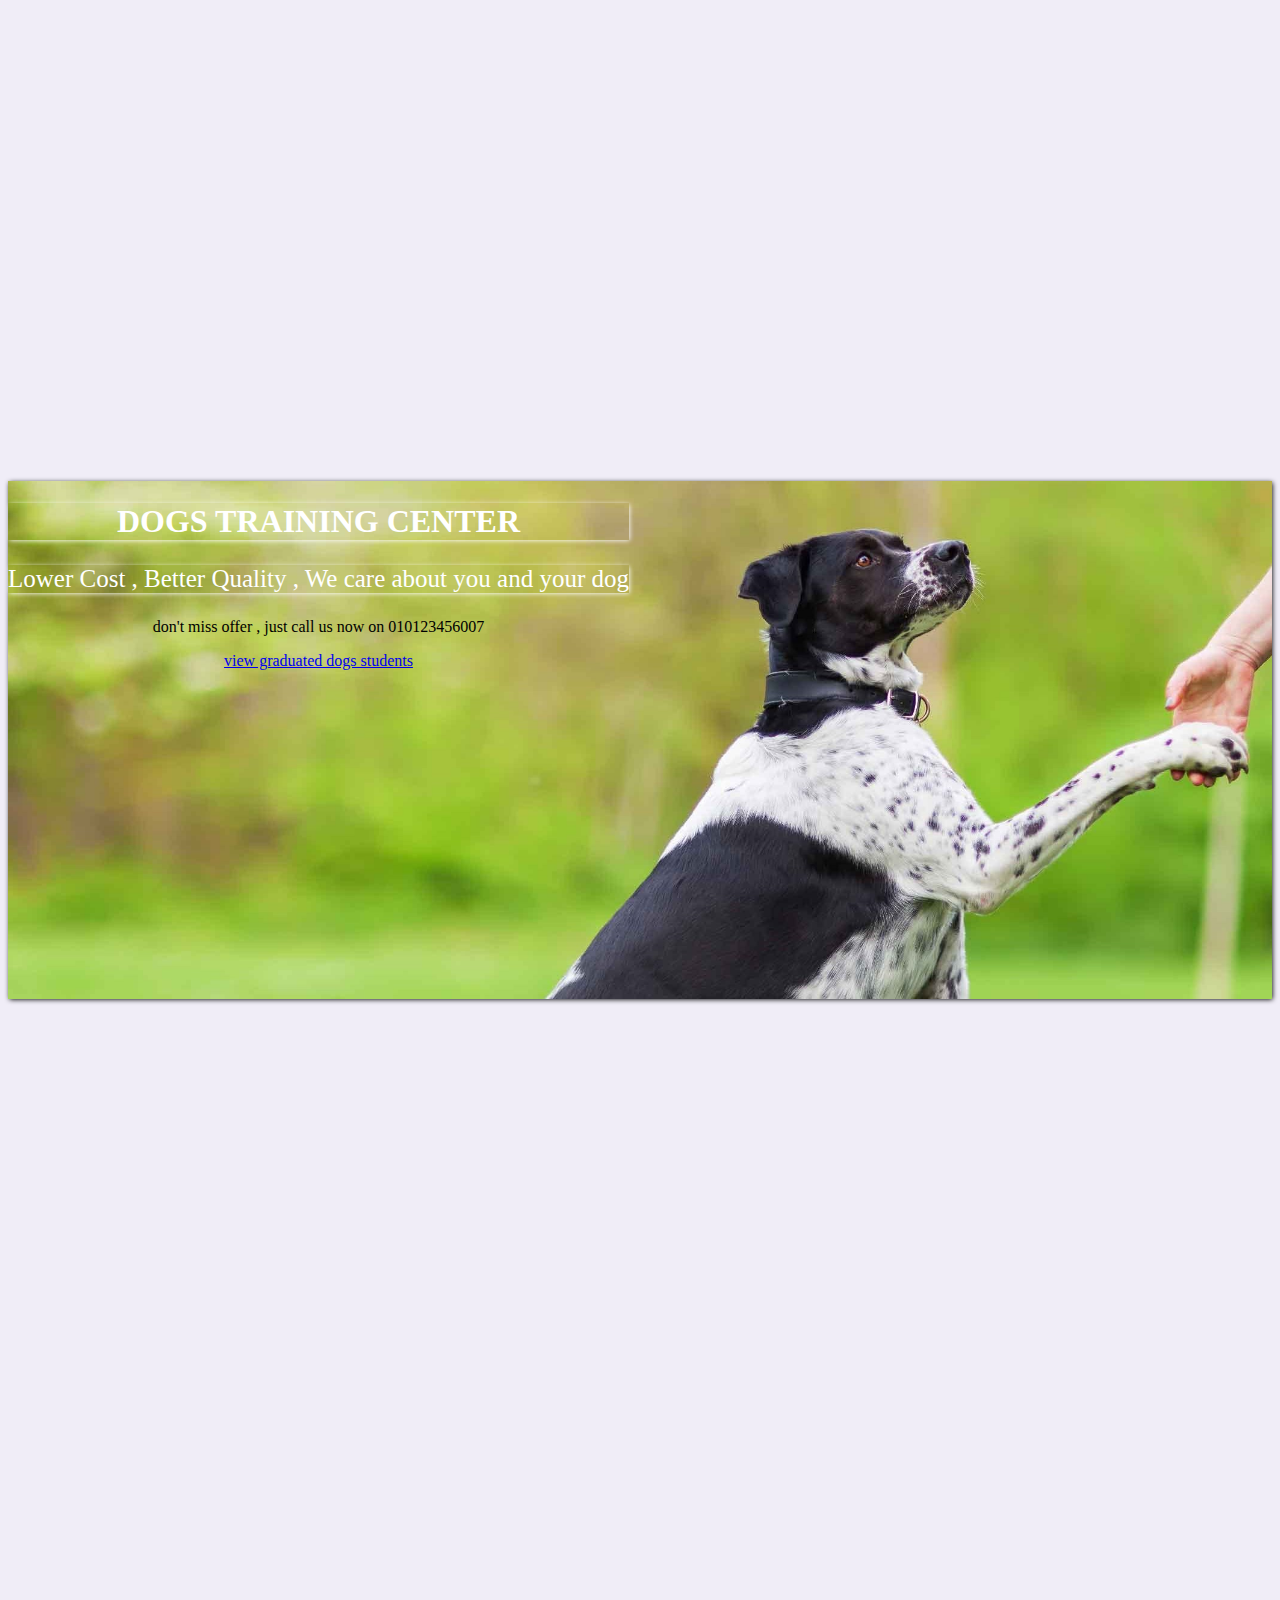
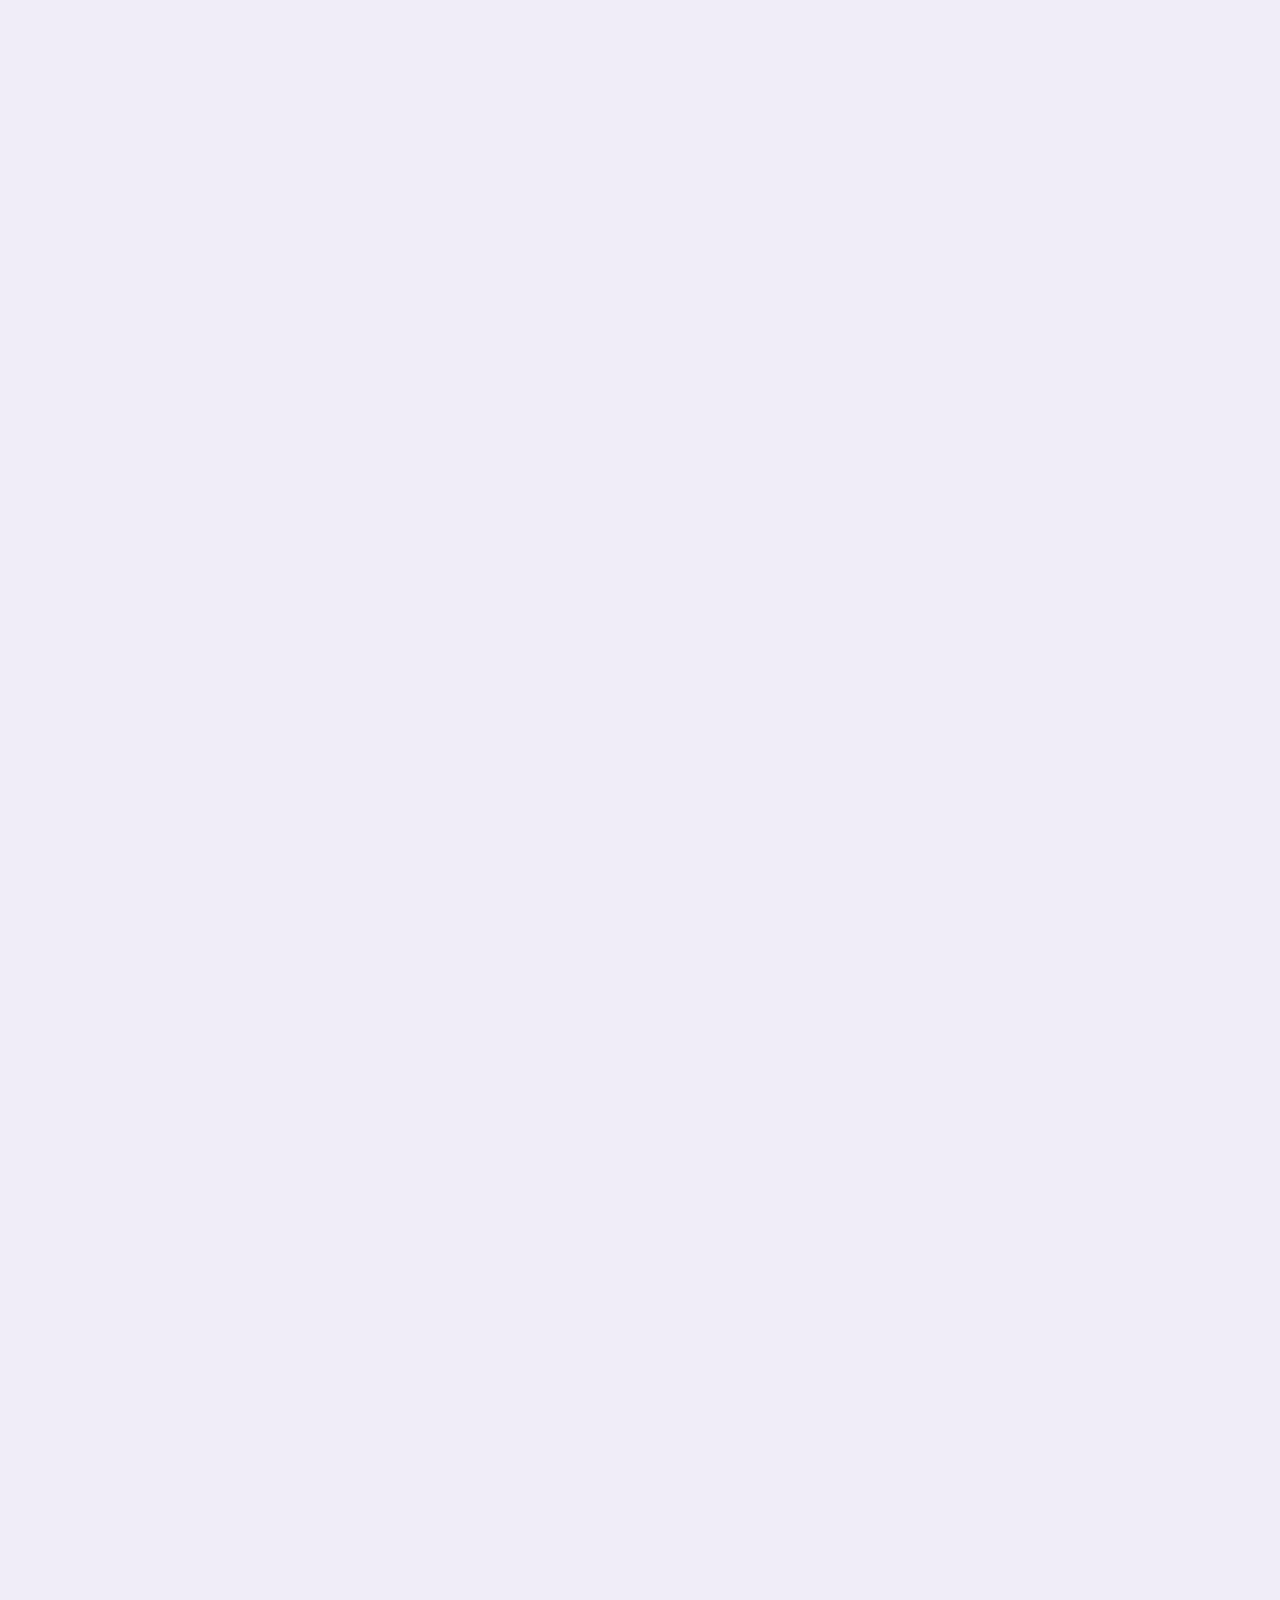
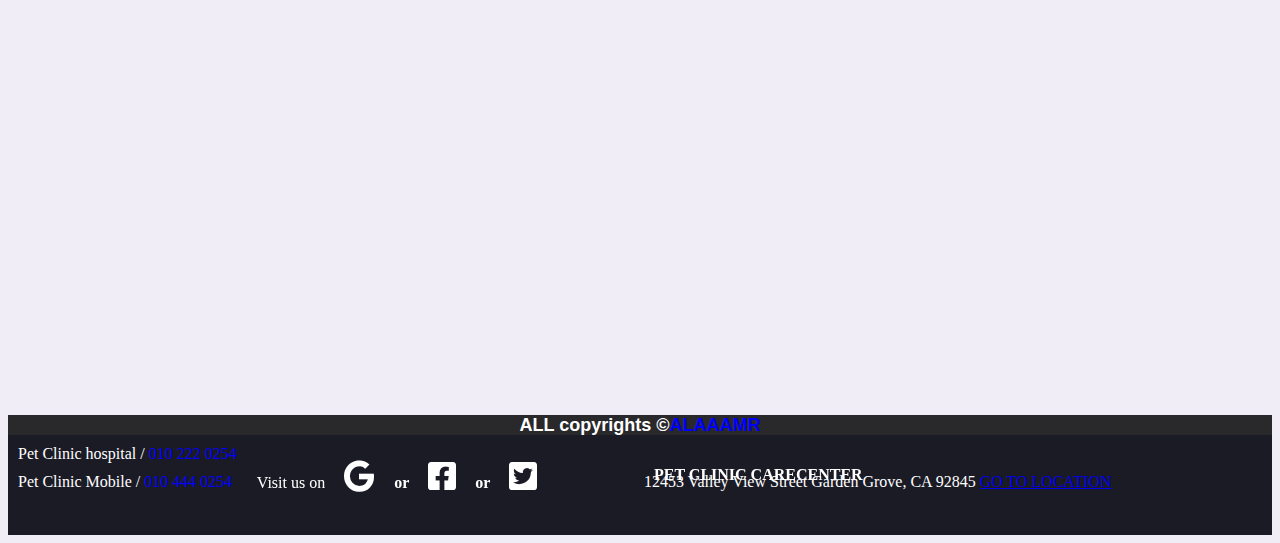
==== commit 53174ed0: "edit" ====
--- a/index.html
+++ b/index.html
@@ -169,7 +169,7 @@
                
                 <h1 style="color: #fff;   box-shadow: .5px .5px 5px; #ECE8EF; " class="">DOGS TRAINING CENTER</h1>
                  
-                <p style=" font-size: 25;   box-shadow: .5px .5px 5px;  #F5F2F7;  " class="lead">Lower Cost , Better Quality , We care about you and your dog<br>
+                <p style=" font-size: 25; color: #fff ;  box-shadow: .5px .5px 5px;  #F5F2F7;  " class="lead">Lower Cost , Better Quality , We care about you and your dog<br>
                                 </p>
                 <p style="color: #000;" class="lead">don't miss offer , just call us now on <span class=" badge badge-secondary">010123456007</span></p>
                   <a style="  " class="btn btn-dark btn-lg" href="#" role="button">view graduated dogs students</a>
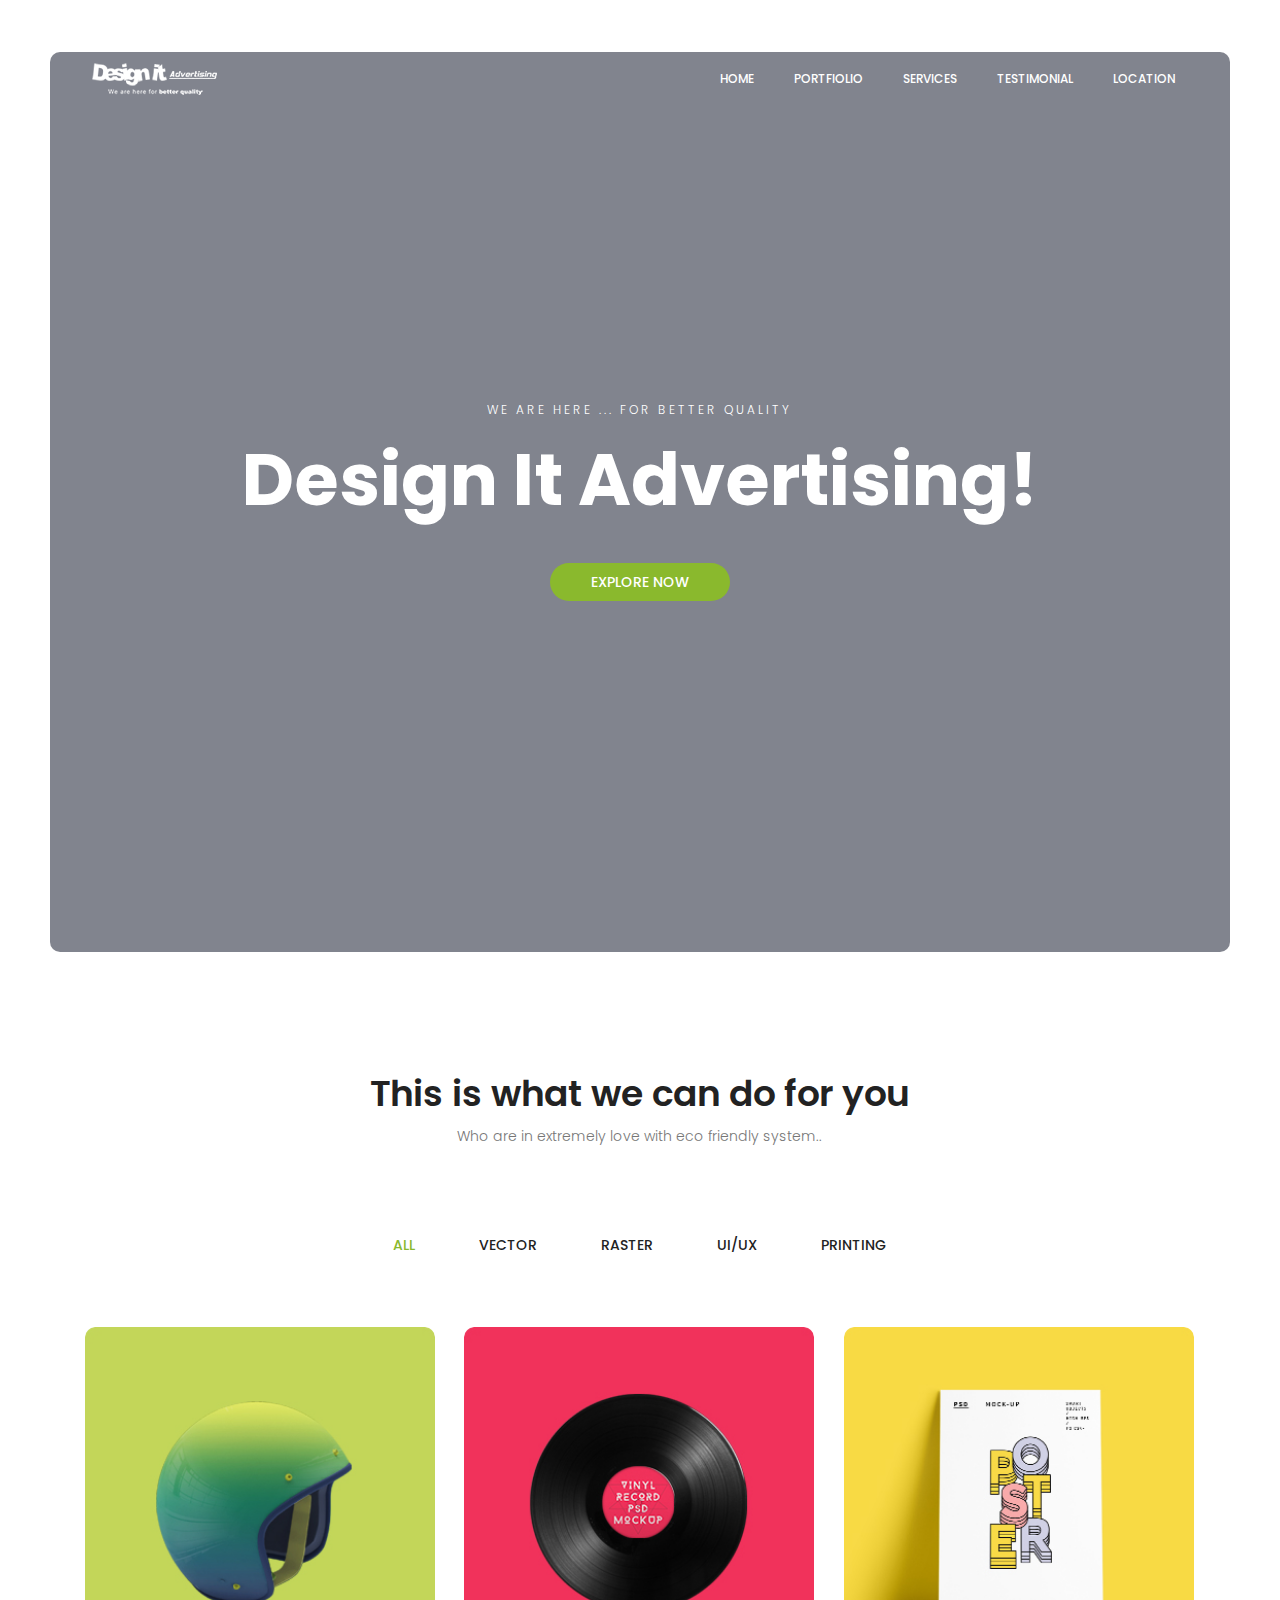
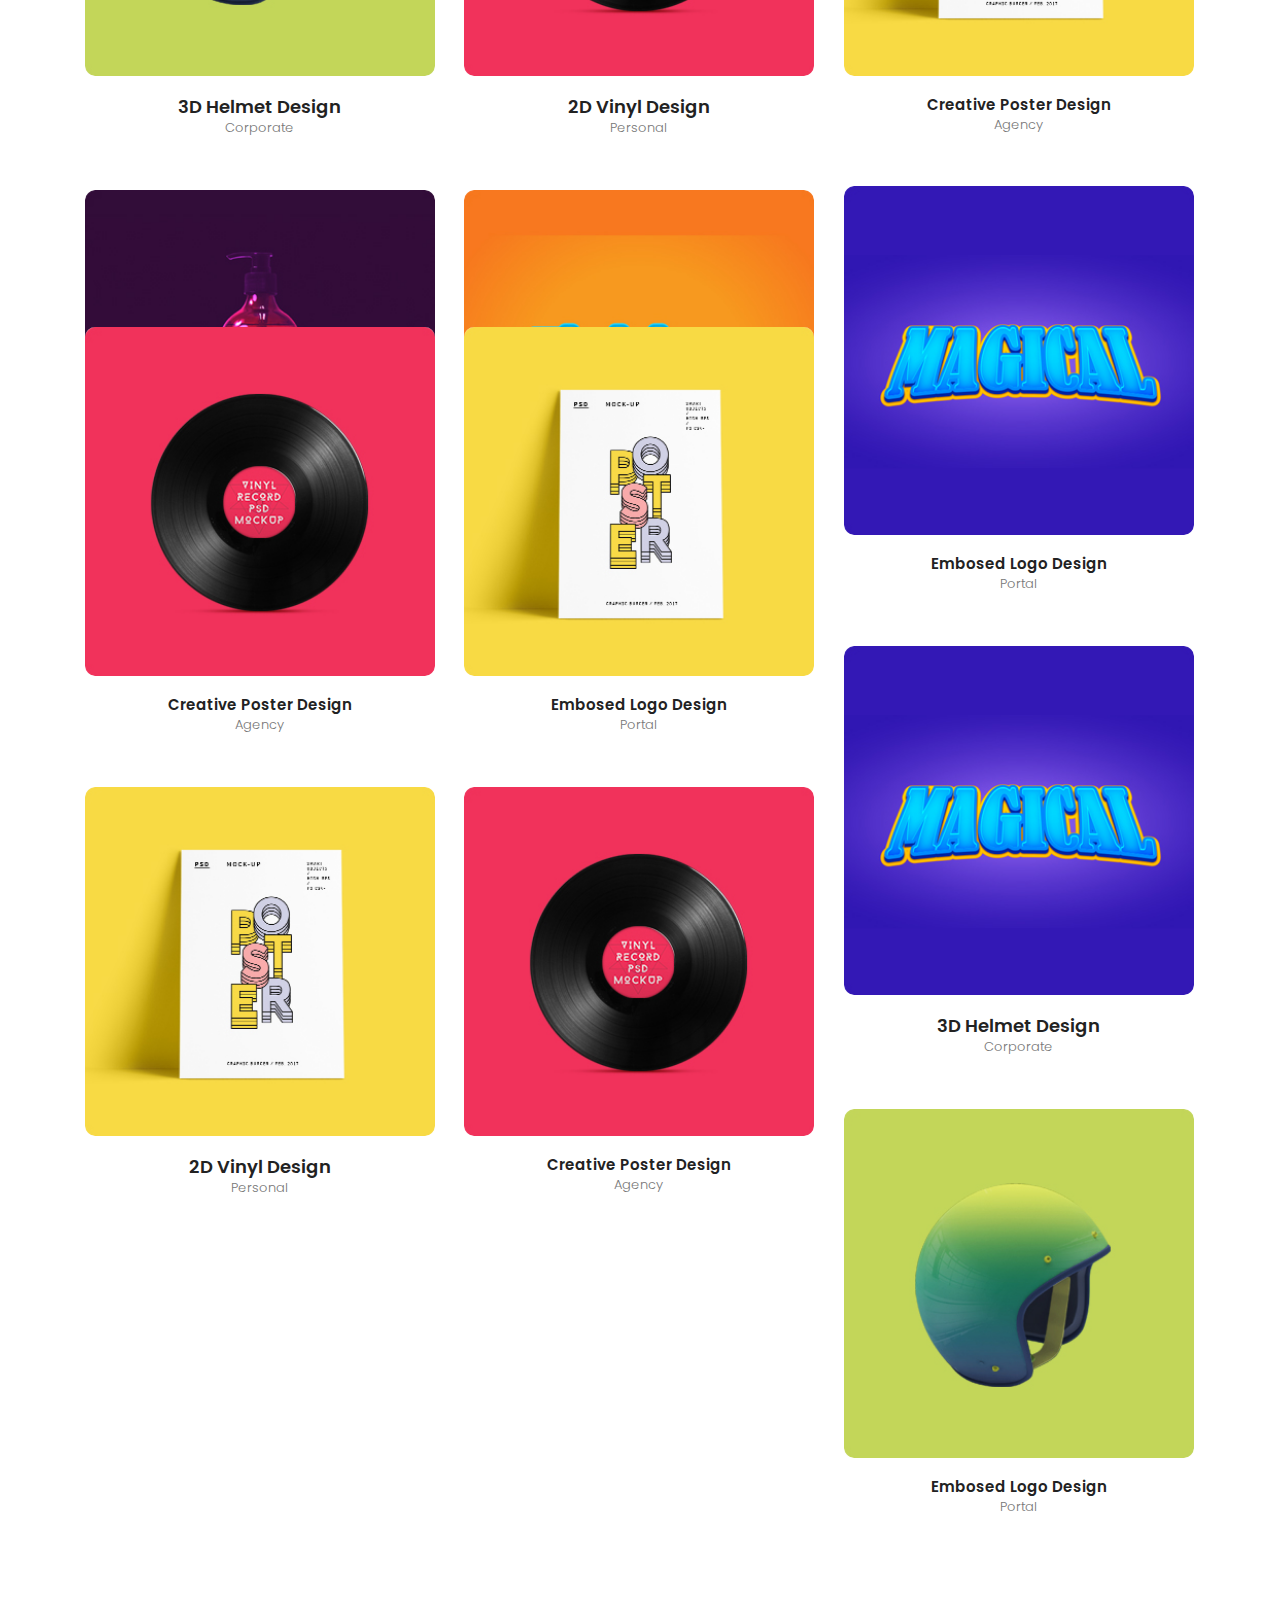
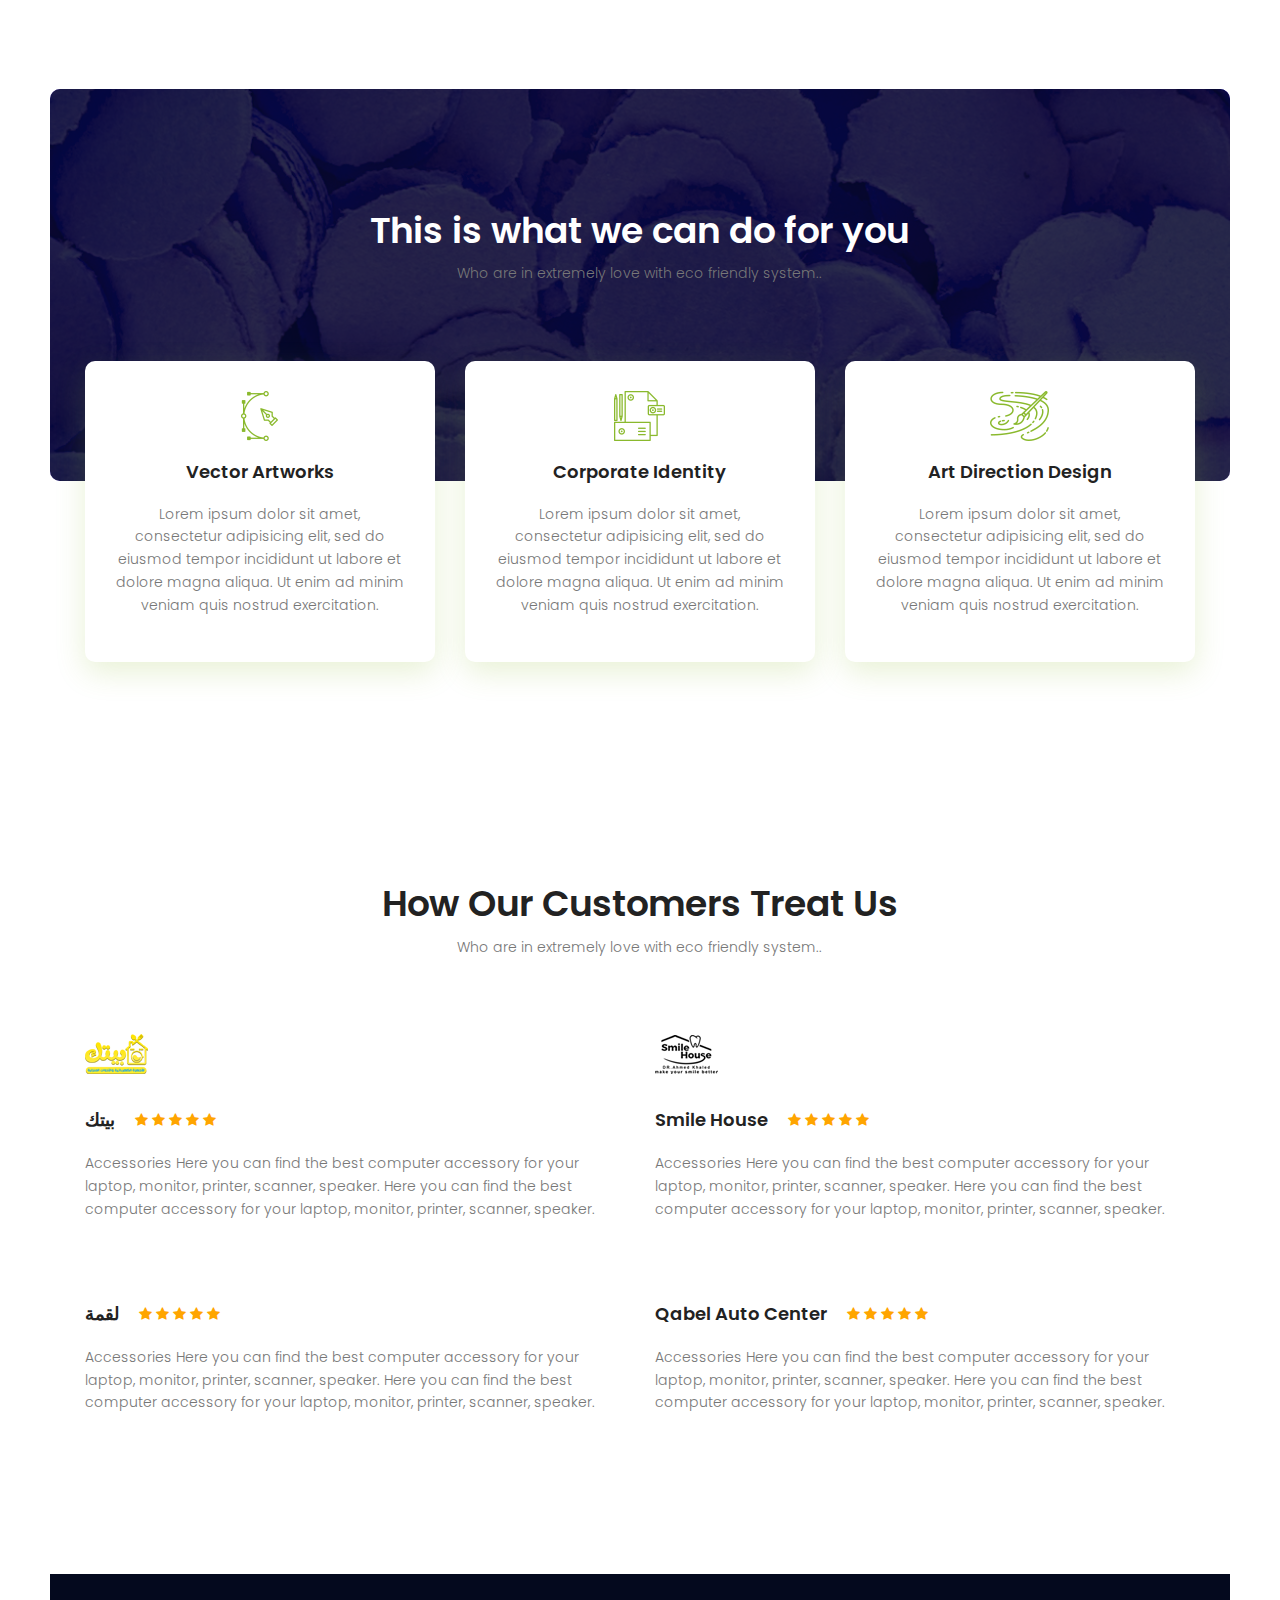
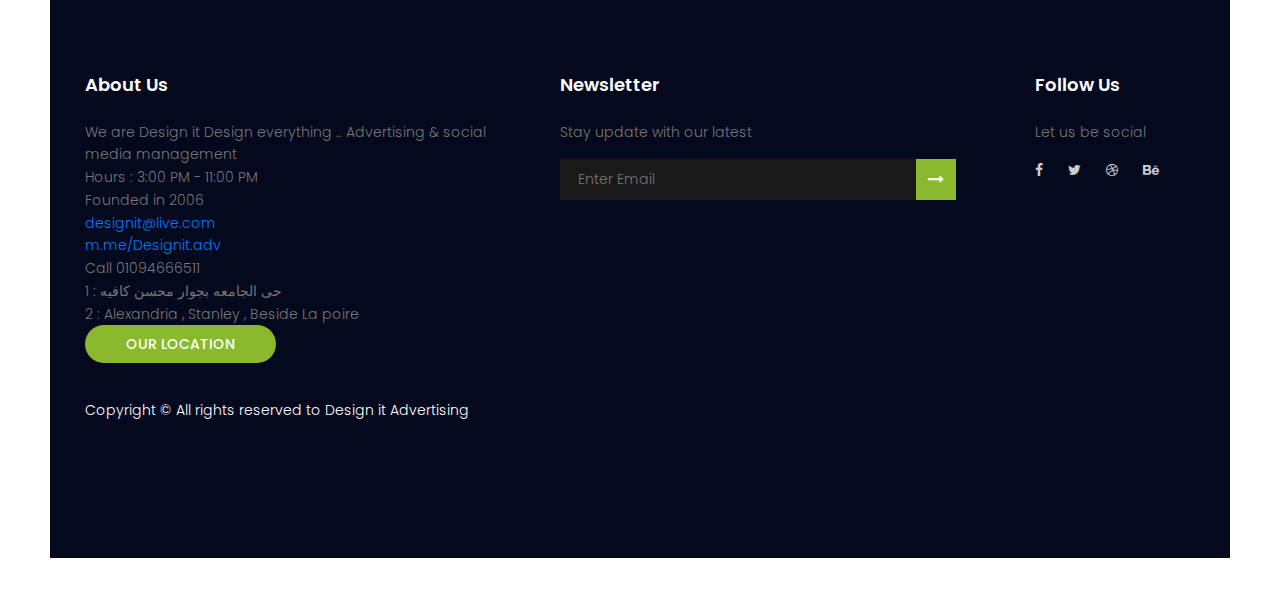
==== commit aa364a3a: "publish" ====
--- a/index.html
+++ b/index.html
@@ -1,294 +1,440 @@
-<html>
-    <head>
-        <meta charset=utf-8>
-        <title>pets</title>
-        
-        <link rel="stylesheet" href="style/style.css">
-        <script src="js/jquery-3.3.1.js"></script>
-        
-        <!--bootstrap-->
-        <link rel="stylesheet" href="https://stackpath.bootstrapcdn.com/bootstrap/4.1.2/css/bootstrap.min.css" integrity="sha384-Smlep5jCw/wG7hdkwQ/Z5nLIefveQRIY9nfy6xoR1uRYBtpZgI6339F5dgvm/e9B" crossorigin="anonymous">
-        <script src="https://code.jquery.com/jquery-3.3.1.slim.min.js" integrity="sha384-q8i/X+965DzO0rT7abK41JStQIAqVgRVzpbzo5smXKp4YfRvH+8abtTE1Pi6jizo" crossorigin="anonymous"></script>
-        <script src="https://cdnjs.cloudflare.com/ajax/libs/popper.js/1.14.3/umd/popper.min.js" integrity="sha384-ZMP7rVo3mIykV+2+9J3UJ46jBk0WLaUAdn689aCwoqbBJiSnjAK/l8WvCWPIPm49" crossorigin="anonymous"></script>
-        <script src="https://stackpath.bootstrapcdn.com/bootstrap/4.1.2/js/bootstrap.min.js" integrity="sha384-o+RDsa0aLu++PJvFqy8fFScvbHFLtbvScb8AjopnFD+iEQ7wo/CG0xlczd+2O/em" crossorigin="anonymous"></script>
-        <!-- fontawesome-->
-        <link href="https://use.fontawesome.com/releases/v5.0.8/css/all.css" rel="stylesheet">    
-        <link rel="stylesheet" href="style/aos/aos.css">
-        
-        <link href="https://unpkg.com/aos@2.3.1/dist/aos.css" rel="stylesheet">
+	<!DOCTYPE html>
+	<html lang="zxx" class="no-js">
+	<head>
+		<!-- Mobile Specific Meta -->
+		<meta name="viewport" content="width=device-width, initial-scale=1, shrink-to-fit=no">
+		<!-- Favicon-->
+		<link rel="shortcut icon" href="img/fav.png">
+		<!-- Author Meta -->
+		<meta name="author" content="codepixer">
+		<!-- Meta Description -->
+		<meta name="description" content="">
+		<!-- Meta Keyword -->
+		<meta name="keywords" content="">
+		<!-- meta character set -->
+		<meta charset="UTF-8">
+		<!-- Site Title -->
+		<title>DESIGN IT</title>
+
+		<link href="https://fonts.googleapis.com/css?family=Poppins:100,200,400,300,500,600,700" rel="stylesheet"> 
+			<!--
+			CSS
+			============================================= -->
+			<link href="https://unpkg.com/aos@2.3.1/dist/aos.css" rel="stylesheet">
         <script src="https://unpkg.com/aos@2.3.1/dist/aos.js"></script>
-        <!--<link rel="stylesheet" href=style/aos/aos.js>-->
-        <style>
-            .card{
-      background-color: rgba(240,237,247,1);
-    
-    
-    }
-    
-        </style>
-    </head>
-    
-    <body style="background-color: #F0EDF7">
-      
-      <nav style="position: fixed; z-index: 5 ;top: 0; " class="navbar navbar-expand-lg navbar-dark bg-dark">
-      <img data-aos="zoom-in"  src="images/petclinic.png" class="navbar-brand" href="#" style="  margin-left: 2%; ;width: 15%;"></img>
-         <button class="navbar-toggler" type="button" data-toggle="collapse" data-target="#navbarTogglerDemo02" aria-controls="navbarTogglerDemo02" aria-expanded="false" aria-label="Toggle navigation">
-      <span class="navbar-toggler-icon"></span>
-        </button>
-
-    <div style=" margin-left: 5%; " class="collapse navbar-collapse" id="navbarTogglerDemo02">
-    <ul style="font-family: monospace ; font-size: 16" class="navbar-nav mr-auto mt-2 mt-lg-0">
-      <li class="nav-item active" >
-        <a class="nav-link" href="#">Home </a>
-      </li>
-       <li class="nav-item " >
-        <a class="nav-link" href="#">About </a>
-      </li>
-        <li class="nav-item " >
-        <a class="nav-link" href="#">contact us </a>
-      </li>
-      <li class="nav-item">
-       <div class="dropdown" style="background: none;">
-  <a  class="nav-link dropdown-toggle"  id="dropdownMenuButton" data-toggle="dropdown" aria-haspopup="true" aria-expanded="false">
-    Services
-  </a>
-  <div class="dropdown-menu" aria-labelledby="dropdownMenuButton">
-    <a class="dropdown-item" href="#">Hospital Services</a>
-    <a class="dropdown-item" href="#">spay and neuter</a>
-    <a class="dropdown-item" href="#">Phone consulting</a>
-  </div>
-</div>
-      </li>
-       <li class="nav-item " >
-        <a class="nav-link" href="#">Care&Treatment </a>
-      </li>
-       <li class="nav-item " >
-        <a class="nav-link" href="location.html">Location </a>
-      </li>
-       <li class="nav-item " >
-        <a class="nav-link" href="boarding.html">Boarding </a>
-      </li>
-      
-    </ul>
-    <form class="form-inline my-2 my-lg-0">
-      <input data-aos="fade-in"  class="form-control mr-sm-3" type="search" placeholder="Search">
-      <button data-aos="fade-in" class="btn btn-outline-primary my-2 my-sm-0" type="submit"><i class="fas  fa-search"></i></button>
-    </form>
-  </div>
-</nav>
-      <!--first header-->
-      <div style="margin-top: 5%;" id=header>
-        <span style="position: fixed ; margin: 5px; z-index: 50 ; color: blue"> &copy ALAAAMR</span>
-        <h1 style=" position: absolute ;margin-left: 30%; color: #3838BC ;  "><span  style="margin: 10px; border-radius: 60px" class="badge badge-primary"><i class="far fa-clock"></i></span>Office Hours </h1>
-        <table style="width: 80% ; margin-top: 5%; position: absolute;" class="table table-striped">
-  <thead>
-    <tr style="color: #3838BC ;    box-shadow: .5px .5px 5px; #b671f2;">
-      <th scope="col">Saturday</th>
-      <th scope="col">Sunday</th>
-      <th scope="col">Monday</th>
-      <th scope="col">Tuesday</th>
-      <th scope="col">Wednesday</th>
-      <th scope="col">Thursday</th>
-      <th scope="col">Friday</th>
-    </tr>
-  </thead>
-  <tbody>
-    <tr>
-      <th scope="row">8:00a.m.</th>
-      <td>8:00a.m.</td>
-      <td>8:00a.m.</td>
-      <td>8:00a.m.</td>
-      <td>8:00a.m.</td>
-      <td>8:00a.m.</td>
-      <td>8:00a.m.</td>
-    </tr>
-    <tr >
-      <th  scope="row">5:00p.m.</th>
-      <td>5:00p.m.</td>
-      <td>5:00p.m.</td>
-      <td>5:00p.m.</td>
-      <td>5:00p.m.</td>
-      <td>5:00p.m.</td>
-      <td>5:00p.m.</td>
-    </tr>
-    
-  </tbody>
-</table>
-        <img style=" position:absolute; right: 0; z-index: 1; width:30%; float: right; margin-top: 30px;"  src=images/dogcat.png>
-        <img style=" margin-top: 200px;" width=100%; src=images/pets2.png>
-      </div>
-      <!--end of first header-->
-      <!--second header-->
-      <div style=" width: 100%; height: ;" id="2content">
-        
-            <div style="position: absolute ; z-index: 2 ; background: none; " class="jumbotron jumbotron-fluid col-12">
-             
-             <div style=" width: 100%; margin: 0px;" class="container">
-               
-                <h1 style="width: 100%; color: #fff    ;box-shadow: .5px .5px 5px; #b671f3;" class="display-5">STATE OF THE ART COMPLETE CARE</h1>
-                  <a style="  " class="btn btn-primary btn-lg" href="#" role="button">Request Hospital appointment</a>
-                <p style="width: 100%; color: #fff; font-size: 25;   box-shadow: .5px .5px 5px; #b671f2; " class="lead">VET HOSPITAL AND OUTREACH MOBILE CLINICS<br>
-                                Low cost spay and neuter services are available now at VetCare.Get your pet tested and protected today,
-                                <br>Vetcare Vaccine Clinics include a full line of canine and feline vaccines</p>
-                
-             </div>
-            </div>
-        <img style="width: 100%; z-index: -2; " src="images/1.jpg">
-      </div>
-     <!-- end of second header-->
-     <!--third topic-->
-                    <div style=" width: 100%;  margin-top: 20px;" id="3content">
-              <div  class=row style="width: 100%;   ">
-                  <div  data-aos="fade-in"  class=" col-lg">
-                 <img style="width: 100%;; padding: 10px;" class="card-img-top" src="images/3.jpg" alt="Card image">
-                 <div class="card-body">
-                   <center><h2 style="color: blue" class="card-title">Our Happy Clients</h4>
-                   <p class="card-text">VetCare Pet Clinic's Hospital was created to be your animal’s care center, meeting their needs as well as yours. 95% of clients refer friends and family to us.</p>
-                   <a href="#" class="btn btn-primary">See More Here</a></center>
-                 </div>
-               </div>
-                  <div style="margin-left: 0px;" data-aos="fade-in"  class="card  col-lg">
-                 <img style="width: 100%;  padding: 10px;" class="card-img-top" src="images/3.jpg" alt="Card image">
-                 <div class="card-body">
-                   <center><h2 style="color: blue" class="card-title">Better Qualities</h4>
-                   <p class="card-text">Quality service and care are what is delivered to our customers, and what they expect. VetCare Mobile Vaccination Services was created to be your...</p>
-                   <a href="#" class="btn btn-primary">See More Here</a></center>
-                 </div>
-               </div>
-            </div>
-              
-     </div>
-     <!--end of the third topic-->
-     
-     <!--fourth topic-->
-     <div style=" " id="4content">
-        
-            <div style="position: absolute ; z-index: 2 ;  ; text-align: center  ; background: none;" class="jumbotron jumbotron-fluid ">
-             
-             <div style=" " class="container">
-               
-                <h1 style="color: #fff;   box-shadow: .5px .5px 5px; #ECE8EF; " class="">DOGS TRAINING CENTER</h1>
-                 
-                <p style=" font-size: 25; color: #fff ;  box-shadow: .5px .5px 5px;  #F5F2F7;  " class="lead">Lower Cost , Better Quality , We care about you and your dog<br>
-                                </p>
-                <p style="color: #000;" class="lead">don't miss offer , just call us now on <span class=" badge badge-secondary">010123456007</span></p>
-                  <a style="  " class="btn btn-dark btn-lg" href="#" role="button">view graduated dogs students</a>
-             </div>
-            </div>
-        <img style="width: 100% ;  box-shadow: .5px .5px 5px; #b671f2;; z-index: -2; " src="images/4.jpg">
-      </div>
-     <!--end of fourth topic-->
-    
-    
-     <!--fifth topic-->
-             <div style=" width: 100%;  margin-top: 3%;" >
-              <div data-aos="fade-in" class=row style="width: 100%; padding-left: 50;  ;">
-                  <div  class="card col-lg " >
-                 <img id='card1img' style="width: 100%; padding: 10px;" class="card-img-top" src="images/mobileclinic.jpg" alt="Card image">
-                 <h3 data-aos="zoom-in" style="width: 85%; padding: 30px; text-align: center; /*display: none */;  margin: 10px; height: 31%;
-                color: #fff;  position: absolute; background-color: rgba(0 , 0 , 0 , .7);
-                " class="card-img-top" id='card1' alt="Card image">MOBILE CLINIC</h3>
-                 <div class="card-body">
-                   <center><h2 style="color: blue" class="card-title">MOBILE CLINIC</h4>
-                   <p class="card-text">Quality service and care are what is delivered to our customers, and what they expect. VetCare Mobile Vaccination Services was created to be your animal’s neighborhood care center, meeting their needs...</p>
-                   <a href="#" class="btn btn-primary">See More Here</a></center>
-                 </div>
-               </div>
-                  
-             <div   class="card col-lg  "  >
-                 <img id="card2img" style="width: 100%; padding: 10px;" class="card-img-top" src="images/spay.jpg" alt="Card image">
-                 <h3 data-aos="zoom-in" style="width: 85%; padding: 30px; text-align: center; /*display: none */;  margin: 10px; height: 31%;
-                color: #fff;  position: absolute; background-color: rgba(0 , 0 , 0 , .5);"
-                class="card-img-top" id=card2 alt="Card image">SPAY AND NEUTER</h3>
-                 <div class="card-body">
-                   <center><h2 style="color: blue" class="card-title">SPAY AND NEUTER</h4>
-                   <p class="card-text">VetCare Pet Clinic's Hospital provides affordable spay and neuter services for your feline and canine friends. Spays and neuters not only prevent reproduction but also provide protection against several forms of cancer...</p>
-                   <a href="#" class="btn btn-primary">See More Here</a></center>
-                 </div>
-               </div>
-                  
-             <div  class="card col-lg "  >
-                 <img id="card3img" style="width: 100%; ; padding: 10px;" class="card-img-top" src="images/disease.jpg" alt="Card image">
-                <h3 data-aos="zoom-in" style="width: 85%; padding: 30px; text-align: center; /*display: none */;  margin: 10px; height: 31%;
-                color: #fff;  position: absolute; background-color: rgba(0 , 0 , 0 , .5);
-                " class="card-img-top" id=card3 alt="Card image">disease education</h3>
-                 <div class="card-body">
-                   <center><h2 style="color: blue" class="card-title">DISEASE EDUCATION</h4>
-                   <p class="card-text">The most common and severe diseases that your animal can contract are usually easily prevented. Preventative care is one of the greatest gifts you can give your cat or dog. Regularly scheduled...</p>
-                   <a href="#" class="btn btn-primary">See More Here</a></center>
-                 </div>
-               </div>
-            </div>
-              
-     </div>
-    
-     <!--end of the fifth topic-->
-     <!--footer-->
-     <div style="width: 100% ; color: #fff ; height: 120px; background-color:#1B1B26 ; margin-top: 4%;">
-        <div style="height: 20px; background-color: #29292B;">
-                <center>
-                 <h6 style=" font-family: sans-serif ; font-size: 18px;">   ALL copyrights &copy<span style="color: blue">ALAAAMR</span></h4>
-                </center>
-                
-        </div>
-         <div style=" position: absolute ; right: 53%; margin: 1% ; width: 360px; margin-left:  88px ; margin-bottom: 5px; padding: 2px">
-          <label  style="margin-left: 30px;">Visit us on</label>
-
-       <a  href=# ><i   style="margin-left: 15px; margin-right: 15px; color: #fff; margin-top: 10px;" class="fab fa-google fa-2x"></i></a> <b>or</b> 
-       <a   href=# ><i  style="margin-left: 15px; margin-right: 15px; color: #fff;" class="fab fa-facebook-square fa-2x"></i></a>    <b>or</b> 
-       <a  href=# ><i  style="margin-left: 15px; color: #fff;" class="fab fa-twitter-square fa-2x"></i></a>
-       </div>
-            <div style="width: 50%; display: inline-block;">
-               <p style="margin: 10px;">Pet Clinic hospital / <span style="color: blue">010 222 0254</span></p>
-               <p style="margin: 10px;">Pet Clinic Mobile / <span style="color: blue">010 444 0254</span></p>
-               
-           </div>
-            <div  style="width: 50%;  display: inline;">
-                <span style="position: absolute ; margin: 10px;"><h4>PET CLINIC CARECENTER </h4></span>
-                <span>12453 Valley View Street
-                    Garden Grove, CA 92845</span>
-               <span> <a href=location.html> GO TO LOCATION</a></span>
-            </div>
-     </div>
-     <!--end footer-->
-     <script>
-   AOS.init({
-    duration:2500,
-    });
-  </script>
-     <script>
-    //    
-    //    $("#card2img").hover( function(){
-    // $("#card2").toggle();
-    //});
-    //      $("#card3img").hover( function(){
-    // $("#card3").css("display" , "block" , function(){
-    //    $("#card3").attr("data-aos" , "zoom-in");
-    //    });
-    // });
-     </script>
-    </body>
-</html>
-
-
-
-
-
-
-
-
-
-
-
-
-
-
-
-
-
-
-
-
-
-
-
+			<link rel="stylesheet" href="css/linearicons.css">
+			<link rel="stylesheet" href="css/font-awesome.min.css">
+			<link rel="stylesheet" href="css/bootstrap.css">
+			<link rel="stylesheet" href="css/magnific-popup.css">
+			<link rel="stylesheet" href="css/nice-select.css">					
+			<link rel="stylesheet" href="css/animate.min.css">
+			<link rel="stylesheet" href="css/owl.carousel.css">
+			<link rel="stylesheet" href="css/main.css">
+		</head>
+		<body>
+			<div class="protfolio-wrap">
+
+			<!-- Start Header Area -->
+			<header class="default-header">
+				<nav class="navbar navbar-expand-lg  navbar-light">
+					<div class="container">
+						  <a class="navbar-brand" href="index.html">
+						  	<img src="img/logo2.png" alt="">
+						  </a>
+						  <button class="navbar-toggler" type="button" data-toggle="collapse" data-target="#navbarSupportedContent" aria-controls="navbarSupportedContent" aria-expanded="false" aria-label="Toggle navigation">
+						    <span class="text-white lnr lnr-menu"></span>
+						  </button>
+
+						  <div class="collapse navbar-collapse justify-content-end align-items-center" id="navbarSupportedContent">
+						    <ul class="navbar-nav">
+								<li><a href="#home">Home</a></li>
+								<li><a href="#portfolio">Portfiolio</a></li>
+								<li><a href="#service">Services</a></li>
+								<li><a href="#testimonial">Testimonial</a></li>
+								<li><a href="location.html">location</a></li>
+							   <!-- Dropdown -->
+							    
+						    </ul>
+						  </div>						
+					</div>
+				</nav>
+			</header>
+			<!-- End Header Area -->	
+				<!-- start banner Area -->
+				<section class="banner-area relative" id="home">	
+					<div class="overlay overlay-bg"></div>
+					<div class="container">
+						<div class="row fullscreen d-flex align-items-center justify-content-center">
+							<div class="banner-content col-lg-10">
+								<h5 style='color: #fff' class="text-uppercase">We are here ... for better quality</h5>
+								<h1 >
+									Design It Advertising!				
+								</h1>
+								<a href="#portfolio" class="primary-btn text-uppercase">Explore Now</a>
+							</div>											
+						</div>
+					</div>
+				</section>
+				<!-- End banner Area -->	
+				
+				<!-- Start portfolio-area Area -->	
+				<section class="portfolio-area section-gap" id="portfolio">
+				  <div class="container">
+						<div class="row d-flex justify-content-center">
+							<div class="menu-content col-lg-10">
+								<div class="title text-center">
+									<h1 class="mb-10">This is what we can do for you</h1>
+									<p>Who are in extremely love with eco friendly system..</p>
+								</div>
+							</div>
+						</div>
+				    
+				    <div class="filters">
+				      <ul>
+				        <li class="active" data-filter="*">All</li>
+				        <li data-filter=".corporate">Vector</li>
+				        <li data-filter=".personal">Raster</li>
+				        <li data-filter=".agency">UI/UX</li>
+				        <li data-filter=".portal">Printing</li>
+				      </ul>
+				    </div>
+				    
+				    <div class="filters-content">
+				      <div class="row grid">
+				        <div class="single-portfolio col-sm-4 all corporate">
+				          <div class="item">
+				            <img src="img/p1.jpg" alt="Work 1">
+				            <div class="p-inner">
+				              <h4>3D Helmet Design</h4>
+				              <div class="cat">Corporate</div>
+				            </div>
+				          </div>
+				        </div>
+				        <div class="single-portfolio col-sm-4 all personal">
+				          <div class="item">
+				            <img src="img/p2.jpg" alt="Work 1">
+				            <div class="p-inner">
+				              <h4>2D Vinyl Design</h4>
+				              <div class="cat">Personal</div>
+				            </div>
+				          </div>
+				        </div>
+				        <div class="single-portfolio col-sm-4 all agency">
+				          <div class="item">
+				            <img src="img/p3.jpg" alt="Work 1">
+				            <div class="p-inner">
+				              <h5>Creative Poster Design</h5>
+				              <div class="cat">Agency</div>
+				            </div>
+				          </div>
+				        </div>
+				        <div class="single-portfolio col-sm-4 all portal">
+				          <div class="item">
+				            <img src="img/p4.jpg" alt="Work 1">
+				            <div class="p-inner">
+				              <h5>Embosed Logo Design</h5>
+				              <div class="cat">Portal</div>
+				            </div>
+				          </div>
+				        </div>
+
+				        <div class="single-portfolio col-sm-4 all corporate">
+				          <div class="item">
+				            <img src="img/p5.jpg" alt="Work 1">
+				            <div class="p-inner">
+				              <h4>3D Helmet Design</h4>
+				              <div class="cat">Corporate</div>
+				            </div>
+				          </div>
+				        </div>
+				        <div class="single-portfolio col-sm-4 all personal">
+				          <div class="item">
+				            <img src="img/p6.jpg" alt="Work 1">
+				            <div class="p-inner">
+				              <h4>2D Vinyl Design</h4>
+				              <div class="cat">Personal</div>
+				            </div>
+				          </div>
+				        </div>
+				        <div class="single-portfolio col-sm-4 all agency">
+				          <div class="item">
+				            <img src="img/p2.jpg" alt="Work 1">
+				            <div class="p-inner">
+				              <h5>Creative Poster Design</h5>
+				              <div class="cat">Agency</div>
+				            </div>
+				          </div>
+				        </div>
+				        <div class="single-portfolio col-sm-4 all portal">
+				          <div class="item">
+				            <img src="img/p3.jpg" alt="Work 1">
+				            <div class="p-inner">
+				              <h5>Embosed Logo Design</h5>
+				              <div class="cat">Portal</div>
+				            </div>
+				          </div>
+				        </div>		
+				        <div class="single-portfolio col-sm-4 all corporate">
+				          <div class="item">
+				            <img src="img/p4.jpg" alt="Work 1">
+				            <div class="p-inner">
+				              <h4>3D Helmet Design</h4>
+				              <div class="cat">Corporate</div>
+				            </div>
+				          </div>
+				        </div>
+				        <div class="single-portfolio col-sm-4 all personal">
+				          <div class="item">
+				            <img src="img/p3.jpg" alt="Work 1">
+				            <div class="p-inner">
+				              <h4>2D Vinyl Design</h4>
+				              <div class="cat">Personal</div>
+				            </div>
+				          </div>
+				        </div>
+				        <div class="single-portfolio col-sm-4 all agency">
+				          <div class="item">
+				            <img src="img/p2.jpg" alt="Work 1">
+				            <div class="p-inner">
+				              <h5>Creative Poster Design</h5>
+				              <div class="cat">Agency</div>
+				            </div>
+				          </div>
+				        </div>
+				        <div class="single-portfolio col-sm-4 all portal">
+				          <div class="item">
+				            <img src="img/p1.jpg" alt="Work 1">
+				            <div class="p-inner">
+				              <h5>Embosed Logo Design</h5>
+				              <div class="cat">Portal</div>
+				            </div>
+				          </div>
+				        </div>					        		        
+				        
+				      </div>
+				    </div>
+				    
+				  </div>
+				</section>
+				<!-- End portfolio-area Area -->	
+
+				
+				<!-- Start service Area -->
+				<section class="service-area section-gap relative" id="service">
+					<div class="overlay overlay-bg"></div>	
+					<div class="container">
+						<div class="row d-flex justify-content-center">
+							<div class="menu-content pb-60 col-lg-10">
+								<div class="title text-center">
+									<h1 class="mb-10 text-white">This is what we can do for you</h1>
+									<p>Who are in extremely love with eco friendly system..</p>
+								</div>
+							</div>
+						</div>	
+					</div>	
+				</section>
+				<!-- End service Area -->
+				
+				<!-- Start services Area -->
+				<section class="services-area pb-100" >
+					<div class="container">
+						<div class="row">
+							<div class="col-lg-4">
+								<div class="single-service">
+									<img class="img-fluid" src="img/s1.png" alt="">
+									<h4>Vector Artworks</h4>
+									<p>
+										Lorem ipsum dolor sit amet, consectetur adipisicing elit, sed do eiusmod tempor incididunt ut labore et dolore magna aliqua. Ut enim ad minim veniam quis nostrud exercitation.
+									</p>
+								</div>
+							</div>
+							<div class="col-lg-4">
+								<div class="single-service">
+									<img class="img-fluid" src="img/s2.png" alt="">
+									<h4>Corporate Identity</h4>
+									<p>
+										Lorem ipsum dolor sit amet, consectetur adipisicing elit, sed do eiusmod tempor incididunt ut labore et dolore magna aliqua. Ut enim ad minim veniam quis nostrud exercitation.
+									</p>
+								</div>
+							</div>
+							<div class="col-lg-4">
+								<div class="single-service">
+									<img class="img-fluid" src="img/s3.png" alt="">
+									<h4>Art Direction Design</h4>
+									<p>
+										Lorem ipsum dolor sit amet, consectetur adipisicing elit, sed do eiusmod tempor incididunt ut labore et dolore magna aliqua. Ut enim ad minim veniam quis nostrud exercitation.
+									</p>
+								</div>
+							</div>														
+						</div>
+					</div>	
+				</section>
+				<!-- End services Area -->
+				
+				<!-- Start review Area -->
+				<section class="review-area section-gap" id="testimonial">
+					<div class="container">
+						<div class="row d-flex justify-content-center">
+							<div class="menu-content pb-60 col-lg-10">
+								<div class="title text-center">
+									<h1 class="mb-10">How Our Customers Treat Us</h1>
+									<p>Who are in extremely love with eco friendly system..</p>
+								</div>
+							</div>
+						</div>							
+						<div class="row">
+							<div class="col-lg-6">
+								<div class="single-review">
+									<img src="img/c1.png" alt="">
+									<div class="title d-flex flex-row">
+										<a href="#"><h4>بيتك</h4></a>									
+										<div class="star">
+											<span class="fa fa-star checked"></span>
+											<span class="fa fa-star checked"></span>
+											<span class="fa fa-star checked"></span>
+											<span class="fa fa-star checked"></span>
+											<span class="fa fa-star checked"></span>
+										</div>
+									</div>
+									<p>
+										Accessories Here you can find the best computer accessory for your laptop, monitor, printer, scanner, speaker. Here you can find the best computer accessory for your laptop, monitor, printer, scanner, speaker.
+									</p>
+								</div>	
+								<div class="single-review">
+									<img src="img/c3.png" alt="">
+									<div class="title d-flex flex-row">
+										<a href="#"><h4>لقمة</h4></a>									
+										<div class="star">
+											<span class="fa fa-star checked"></span>
+											<span class="fa fa-star checked"></span>
+											<span class="fa fa-star checked"></span>
+											<span class="fa fa-star checked"></span>
+											<span class="fa fa-star checked"></span>
+										</div>
+									</div>
+									<p>
+										Accessories Here you can find the best computer accessory for your laptop, monitor, printer, scanner, speaker. Here you can find the best computer accessory for your laptop, monitor, printer, scanner, speaker.
+									</p>
+								</div>															
+							</div>
+							<div class="col-lg-6">
+								<div class="single-review">
+									<img src="img/c2.png" alt="">
+									<div class="title d-flex flex-row">
+										<a href="#"><h4>Smile House</h4></a>									
+										<div class="star">
+											<span class="fa fa-star checked"></span>
+											<span class="fa fa-star checked"></span>
+											<span class="fa fa-star checked"></span>
+											<span class="fa fa-star checked"></span>
+											<span class="fa fa-star checked"></span>
+										</div>
+									</div>
+									<p>
+										Accessories Here you can find the best computer accessory for your laptop, monitor, printer, scanner, speaker. Here you can find the best computer accessory for your laptop, monitor, printer, scanner, speaker.
+									</p>
+								</div>	
+								<div class="single-review">
+									<img src="img/c4.png" alt="">
+									<div class="title d-flex flex-row">
+										<a href="#"><h4>Qabel Auto Center</h4></a>									
+										<div class="star">
+											<span class="fa fa-star checked"></span>
+											<span class="fa fa-star checked"></span>
+											<span class="fa fa-star checked"></span>
+											<span class="fa fa-star checked"></span>
+											<span class="fa fa-star checked"></span>
+										</div>
+									</div>
+									<p>
+										Accessories Here you can find the best computer accessory for your laptop, monitor, printer, scanner, speaker. Here you can find the best computer accessory for your laptop, monitor, printer, scanner, speaker.
+									</p>
+								</div>															
+							</div>							
+						</div>	
+				</section>
+				<!-- End review Area -->
+				
+
+				<!-- start footer Area -->		
+				<footer class="footer-area section-gap">
+					<div class="container">
+						<div class="row">
+							<div class="col-lg-5 col-md-6 col-sm-6">
+								<div class="single-footer-widget">
+									<h6>About Us</h6>
+									<p>
+										We are Design it
+										Design everything ..
+										Advertising & social media management <br>
+										Hours : 3:00 PM - 11:00 PM <br>
+										Founded in 2006 <br>
+										<a href='designit@live.com'>designit@live.com</a> <br>
+										<a href='m.me/Designit.adv'>m.me/Designit.adv</a> <br>
+										Call 01094666511 <br>
+										1 : حى الجامعه بجوار محسن كافيه <br>
+										2 : Alexandria , Stanley , Beside La poire
+										
+										<a href="location.html" class="primary-btn text-uppercase">our location</a>
+										
+
+									</p>
+									<p style='color: #fff' class="footer-text">
+									<!-- Link back to Colorlib can't be removed. Template is licensed under CC BY 3.0. -->
+Copyright &copy; All rights reserved to Design it Advertising
+<!-- Link back to Colorlib can't be removed. Template is licensed under CC BY 3.0. -->
+								</p>	
+								</div>
+							</div>
+							<div class="col-lg-5  col-md-6 col-sm-6">
+								<div class="single-footer-widget">
+									<h6>Newsletter</h6>
+									<p>Stay update with our latest</p>
+									<div class="" id="mc_embed_signup">
+										<form target="_blank" novalidate="true" action="https://spondonit.us12.list-manage.com/subscribe/post?u=1462626880ade1ac87bd9c93a&amp;id=92a4423d01" method="get" class="form-inline">
+											<input class="form-control" name="EMAIL" placeholder="Enter Email" onfocus="this.placeholder = ''" onblur="this.placeholder = 'Enter Email '" required="" type="email">
+				                            	<button class="click-btn btn btn-default"><i class="fa fa-long-arrow-right" aria-hidden="true"></i></button>
+				                            	<div style="position: absolute; left: -5000px;">
+													<input name="b_36c4fd991d266f23781ded980_aefe40901a" tabindex="-1" value="" type="text">
+												</div>
+
+											<div class="info"></div>
+										</form>
+									</div>
+								</div>
+							</div>						
+							<div class="col-lg-2 col-md-6 col-sm-6 social-widget">
+								<div class="single-footer-widget">
+									<h6>Follow Us</h6>
+									<p>Let us be social</p>
+									<div class="footer-social d-flex align-items-center">
+										<a href="https://www.facebook.com/Designit.adv"><i class="fa fa-facebook"></i></a>
+										<a href="#"><i class="fa fa-twitter"></i></a>
+										<a href="#"><i class="fa fa-dribbble"></i></a>
+										<a href="#"><i class="fa fa-behance"></i></a>
+									</div>
+								</div>
+							</div>							
+						</div>
+					</div>
+				</footer>	
+				<!-- End footer Area -->					
+			</div>
+			<script src="js/vendor/jquery-2.2.4.min.js"></script>
+			<script src="https://cdnjs.cloudflare.com/ajax/libs/popper.js/1.12.9/umd/popper.min.js" integrity="sha384-ApNbgh9B+Y1QKtv3Rn7W3mgPxhU9K/ScQsAP7hUibX39j7fakFPskvXusvfa0b4Q" crossorigin="anonymous"></script>
+			<script src="js/vendor/bootstrap.min.js"></script>			
+  			<script src="js/easing.min.js"></script>			
+			<script src="js/jquery.ajaxchimp.min.js"></script>
+			<script src="js/jquery.magnific-popup.min.js"></script>	
+			<script src="js/owl.carousel.min.js"></script>			
+			<script src="js/jquery.sticky.js"></script>			
+			<script src="js/jquery.nice-select.min.js"></script>			
+			<script src="js/parallax.min.js"></script>	
+			<script src="js/mail-script.js"></script>
+			<script src="js/isotope.pkgd.min.js"></script>	
+			<script src="js/main.js"></script>	
+		</body>
+	</html>
+
+
+
--- a/css/linearicons.css
+++ b/css/linearicons.css
@@ -0,0 +1,536 @@
+@font-face {
+	font-family: 'Linearicons-Free';
+	src:url('../fonts/Linearicons-Free.eot?w118d');
+	src:url('../fonts/Linearicons-Free.eot?#iefixw118d') format('embedded-opentype'),
+		url('../fonts/Linearicons-Free.woff2?w118d') format('woff2'),
+		url('../fonts/Linearicons-Free.woff?w118d') format('woff'),
+		url('../fonts/Linearicons-Free.ttf?w118d') format('truetype'),
+		url('../fonts/Linearicons-Free.svg?w118d#Linearicons-Free') format('svg');
+	font-weight: normal;
+	font-style: normal;
+}
+
+.lnr {
+	font-family: 'Linearicons-Free';
+	speak: none;
+	font-style: normal;
+	font-weight: normal;
+	font-variant: normal;
+	text-transform: none;
+	line-height: 1;
+
+	/* Better Font Rendering =========== */
+	-webkit-font-smoothing: antialiased;
+	-moz-osx-font-smoothing: grayscale;
+}
+
+.lnr-home:before {
+	content: "\e800";
+}
+.lnr-apartment:before {
+	content: "\e801";
+}
+.lnr-pencil:before {
+	content: "\e802";
+}
+.lnr-magic-wand:before {
+	content: "\e803";
+}
+.lnr-drop:before {
+	content: "\e804";
+}
+.lnr-lighter:before {
+	content: "\e805";
+}
+.lnr-poop:before {
+	content: "\e806";
+}
+.lnr-sun:before {
+	content: "\e807";
+}
+.lnr-moon:before {
+	content: "\e808";
+}
+.lnr-cloud:before {
+	content: "\e809";
+}
+.lnr-cloud-upload:before {
+	content: "\e80a";
+}
+.lnr-cloud-download:before {
+	content: "\e80b";
+}
+.lnr-cloud-sync:before {
+	content: "\e80c";
+}
+.lnr-cloud-check:before {
+	content: "\e80d";
+}
+.lnr-database:before {
+	content: "\e80e";
+}
+.lnr-lock:before {
+	content: "\e80f";
+}
+.lnr-cog:before {
+	content: "\e810";
+}
+.lnr-trash:before {
+	content: "\e811";
+}
+.lnr-dice:before {
+	content: "\e812";
+}
+.lnr-heart:before {
+	content: "\e813";
+}
+.lnr-star:before {
+	content: "\e814";
+}
+.lnr-star-half:before {
+	content: "\e815";
+}
+.lnr-star-empty:before {
+	content: "\e816";
+}
+.lnr-flag:before {
+	content: "\e817";
+}
+.lnr-envelope:before {
+	content: "\e818";
+}
+.lnr-paperclip:before {
+	content: "\e819";
+}
+.lnr-inbox:before {
+	content: "\e81a";
+}
+.lnr-eye:before {
+	content: "\e81b";
+}
+.lnr-printer:before {
+	content: "\e81c";
+}
+.lnr-file-empty:before {
+	content: "\e81d";
+}
+.lnr-file-add:before {
+	content: "\e81e";
+}
+.lnr-enter:before {
+	content: "\e81f";
+}
+.lnr-exit:before {
+	content: "\e820";
+}
+.lnr-graduation-hat:before {
+	content: "\e821";
+}
+.lnr-license:before {
+	content: "\e822";
+}
+.lnr-music-note:before {
+	content: "\e823";
+}
+.lnr-film-play:before {
+	content: "\e824";
+}
+.lnr-camera-video:before {
+	content: "\e825";
+}
+.lnr-camera:before {
+	content: "\e826";
+}
+.lnr-picture:before {
+	content: "\e827";
+}
+.lnr-book:before {
+	content: "\e828";
+}
+.lnr-bookmark:before {
+	content: "\e829";
+}
+.lnr-user:before {
+	content: "\e82a";
+}
+.lnr-users:before {
+	content: "\e82b";
+}
+.lnr-shirt:before {
+	content: "\e82c";
+}
+.lnr-store:before {
+	content: "\e82d";
+}
+.lnr-cart:before {
+	content: "\e82e";
+}
+.lnr-tag:before {
+	content: "\e82f";
+}
+.lnr-phone-handset:before {
+	content: "\e830";
+}
+.lnr-phone:before {
+	content: "\e831";
+}
+.lnr-pushpin:before {
+	content: "\e832";
+}
+.lnr-map-marker:before {
+	content: "\e833";
+}
+.lnr-map:before {
+	content: "\e834";
+}
+.lnr-location:before {
+	content: "\e835";
+}
+.lnr-calendar-full:before {
+	content: "\e836";
+}
+.lnr-keyboard:before {
+	content: "\e837";
+}
+.lnr-spell-check:before {
+	content: "\e838";
+}
+.lnr-screen:before {
+	content: "\e839";
+}
+.lnr-smartphone:before {
+	content: "\e83a";
+}
+.lnr-tablet:before {
+	content: "\e83b";
+}
+.lnr-laptop:before {
+	content: "\e83c";
+}
+.lnr-laptop-phone:before {
+	content: "\e83d";
+}
+.lnr-power-switch:before {
+	content: "\e83e";
+}
+.lnr-bubble:before {
+	content: "\e83f";
+}
+.lnr-heart-pulse:before {
+	content: "\e840";
+}
+.lnr-construction:before {
+	content: "\e841";
+}
+.lnr-pie-chart:before {
+	content: "\e842";
+}
+.lnr-chart-bars:before {
+	content: "\e843";
+}
+.lnr-gift:before {
+	content: "\e844";
+}
+.lnr-diamond:before {
+	content: "\e845";
+}
+.lnr-linearicons:before {
+	content: "\e846";
+}
+.lnr-dinner:before {
+	content: "\e847";
+}
+.lnr-coffee-cup:before {
+	content: "\e848";
+}
+.lnr-leaf:before {
+	content: "\e849";
+}
+.lnr-paw:before {
+	content: "\e84a";
+}
+.lnr-rocket:before {
+	content: "\e84b";
+}
+.lnr-briefcase:before {
+	content: "\e84c";
+}
+.lnr-bus:before {
+	content: "\e84d";
+}
+.lnr-car:before {
+	content: "\e84e";
+}
+.lnr-train:before {
+	content: "\e84f";
+}
+.lnr-bicycle:before {
+	content: "\e850";
+}
+.lnr-wheelchair:before {
+	content: "\e851";
+}
+.lnr-select:before {
+	content: "\e852";
+}
+.lnr-earth:before {
+	content: "\e853";
+}
+.lnr-smile:before {
+	content: "\e854";
+}
+.lnr-sad:before {
+	content: "\e855";
+}
+.lnr-neutral:before {
+	content: "\e856";
+}
+.lnr-mustache:before {
+	content: "\e857";
+}
+.lnr-alarm:before {
+	content: "\e858";
+}
+.lnr-bullhorn:before {
+	content: "\e859";
+}
+.lnr-volume-high:before {
+	content: "\e85a";
+}
+.lnr-volume-medium:before {
+	content: "\e85b";
+}
+.lnr-volume-low:before {
+	content: "\e85c";
+}
+.lnr-volume:before {
+	content: "\e85d";
+}
+.lnr-mic:before {
+	content: "\e85e";
+}
+.lnr-hourglass:before {
+	content: "\e85f";
+}
+.lnr-undo:before {
+	content: "\e860";
+}
+.lnr-redo:before {
+	content: "\e861";
+}
+.lnr-sync:before {
+	content: "\e862";
+}
+.lnr-history:before {
+	content: "\e863";
+}
+.lnr-clock:before {
+	content: "\e864";
+}
+.lnr-download:before {
+	content: "\e865";
+}
+.lnr-upload:before {
+	content: "\e866";
+}
+.lnr-enter-down:before {
+	content: "\e867";
+}
+.lnr-exit-up:before {
+	content: "\e868";
+}
+.lnr-bug:before {
+	content: "\e869";
+}
+.lnr-code:before {
+	content: "\e86a";
+}
+.lnr-link:before {
+	content: "\e86b";
+}
+.lnr-unlink:before {
+	content: "\e86c";
+}
+.lnr-thumbs-up:before {
+	content: "\e86d";
+}
+.lnr-thumbs-down:before {
+	content: "\e86e";
+}
+.lnr-magnifier:before {
+	content: "\e86f";
+}
+.lnr-cross:before {
+	content: "\e870";
+}
+.lnr-menu:before {
+	content: "\e871";
+}
+.lnr-list:before {
+	content: "\e872";
+}
+.lnr-chevron-up:before {
+	content: "\e873";
+}
+.lnr-chevron-down:before {
+	content: "\e874";
+}
+.lnr-chevron-left:before {
+	content: "\e875";
+}
+.lnr-chevron-right:before {
+	content: "\e876";
+}
+.lnr-arrow-up:before {
+	content: "\e877";
+}
+.lnr-arrow-down:before {
+	content: "\e878";
+}
+.lnr-arrow-left:before {
+	content: "\e879";
+}
+.lnr-arrow-right:before {
+	content: "\e87a";
+}
+.lnr-move:before {
+	content: "\e87b";
+}
+.lnr-warning:before {
+	content: "\e87c";
+}
+.lnr-question-circle:before {
+	content: "\e87d";
+}
+.lnr-menu-circle:before {
+	content: "\e87e";
+}
+.lnr-checkmark-circle:before {
+	content: "\e87f";
+}
+.lnr-cross-circle:before {
+	content: "\e880";
+}
+.lnr-plus-circle:before {
+	content: "\e881";
+}
+.lnr-circle-minus:before {
+	content: "\e882";
+}
+.lnr-arrow-up-circle:before {
+	content: "\e883";
+}
+.lnr-arrow-down-circle:before {
+	content: "\e884";
+}
+.lnr-arrow-left-circle:before {
+	content: "\e885";
+}
+.lnr-arrow-right-circle:before {
+	content: "\e886";
+}
+.lnr-chevron-up-circle:before {
+	content: "\e887";
+}
+.lnr-chevron-down-circle:before {
+	content: "\e888";
+}
+.lnr-chevron-left-circle:before {
+	content: "\e889";
+}
+.lnr-chevron-right-circle:before {
+	content: "\e88a";
+}
+.lnr-crop:before {
+	content: "\e88b";
+}
+.lnr-frame-expand:before {
+	content: "\e88c";
+}
+.lnr-frame-contract:before {
+	content: "\e88d";
+}
+.lnr-layers:before {
+	content: "\e88e";
+}
+.lnr-funnel:before {
+	content: "\e88f";
+}
+.lnr-text-format:before {
+	content: "\e890";
+}
+.lnr-text-format-remove:before {
+	content: "\e891";
+}
+.lnr-text-size:before {
+	content: "\e892";
+}
+.lnr-bold:before {
+	content: "\e893";
+}
+.lnr-italic:before {
+	content: "\e894";
+}
+.lnr-underline:before {
+	content: "\e895";
+}
+.lnr-strikethrough:before {
+	content: "\e896";
+}
+.lnr-highlight:before {
+	content: "\e897";
+}
+.lnr-text-align-left:before {
+	content: "\e898";
+}
+.lnr-text-align-center:before {
+	content: "\e899";
+}
+.lnr-text-align-right:before {
+	content: "\e89a";
+}
+.lnr-text-align-justify:before {
+	content: "\e89b";
+}
+.lnr-line-spacing:before {
+	content: "\e89c";
+}
+.lnr-indent-increase:before {
+	content: "\e89d";
+}
+.lnr-indent-decrease:before {
+	content: "\e89e";
+}
+.lnr-pilcrow:before {
+	content: "\e89f";
+}
+.lnr-direction-ltr:before {
+	content: "\e8a0";
+}
+.lnr-direction-rtl:before {
+	content: "\e8a1";
+}
+.lnr-page-break:before {
+	content: "\e8a2";
+}
+.lnr-sort-alpha-asc:before {
+	content: "\e8a3";
+}
+.lnr-sort-amount-asc:before {
+	content: "\e8a4";
+}
+.lnr-hand:before {
+	content: "\e8a5";
+}
+.lnr-pointer-up:before {
+	content: "\e8a6";
+}
+.lnr-pointer-right:before {
+	content: "\e8a7";
+}
+.lnr-pointer-down:before {
+	content: "\e8a8";
+}
+.lnr-pointer-left:before {
+	content: "\e8a9";
+}
--- a/css/nice-select.css
+++ b/css/nice-select.css
@@ -0,0 +1,138 @@
+.nice-select {
+  -webkit-tap-highlight-color: transparent;
+  background-color: #fff;
+  border-radius: 5px;
+  border: solid 1px #e8e8e8;
+  box-sizing: border-box;
+  clear: both;
+  cursor: pointer;
+  display: block;
+  float: left;
+  font-family: inherit;
+  font-size: 14px;
+  font-weight: normal;
+  height: 42px;
+  line-height: 40px;
+  outline: none;
+  padding-left: 18px;
+  padding-right: 30px;
+  position: relative;
+  text-align: left !important;
+  -webkit-transition: all 0.2s ease-in-out;
+  transition: all 0.2s ease-in-out;
+  -webkit-user-select: none;
+     -moz-user-select: none;
+      -ms-user-select: none;
+          user-select: none;
+  white-space: nowrap;
+  width: auto; }
+  .nice-select:hover {
+    border-color: #dbdbdb; }
+  .nice-select:active, .nice-select.open, .nice-select:focus {
+    border-color: #999; }
+  .nice-select:after {
+    border-bottom: 2px solid #999;
+    border-right: 2px solid #999;
+    content: '';
+    display: block;
+    height: 5px;
+    margin-top: -4px;
+    pointer-events: none;
+    position: absolute;
+    right: 12px;
+    top: 50%;
+    -webkit-transform-origin: 66% 66%;
+        -ms-transform-origin: 66% 66%;
+            transform-origin: 66% 66%;
+    -webkit-transform: rotate(45deg);
+        -ms-transform: rotate(45deg);
+            transform: rotate(45deg);
+    -webkit-transition: all 0.15s ease-in-out;
+    transition: all 0.15s ease-in-out;
+    width: 5px; }
+  .nice-select.open:after {
+    -webkit-transform: rotate(-135deg);
+        -ms-transform: rotate(-135deg);
+            transform: rotate(-135deg); }
+  .nice-select.open .list {
+    opacity: 1;
+    pointer-events: auto;
+    -webkit-transform: scale(1) translateY(0);
+        -ms-transform: scale(1) translateY(0);
+            transform: scale(1) translateY(0); }
+  .nice-select.disabled {
+    border-color: #ededed;
+    color: #999;
+    pointer-events: none; }
+    .nice-select.disabled:after {
+      border-color: #cccccc; }
+  .nice-select.wide {
+    width: 100%; }
+    .nice-select.wide .list {
+      left: 0 !important;
+      right: 0 !important; }
+  .nice-select.right {
+    float: right; }
+    .nice-select.right .list {
+      left: auto;
+      right: 0; }
+  .nice-select.small {
+    font-size: 12px;
+    height: 36px;
+    line-height: 34px; }
+    .nice-select.small:after {
+      height: 4px;
+      width: 4px; }
+    .nice-select.small .option {
+      line-height: 34px;
+      min-height: 34px; }
+  .nice-select .list {
+    background-color: #fff;
+    border-radius: 5px;
+    box-shadow: 0 0 0 1px rgba(68, 68, 68, 0.11);
+    box-sizing: border-box;
+    margin-top: 4px;
+    opacity: 0;
+    overflow: hidden;
+    padding: 0;
+    pointer-events: none;
+    position: absolute;
+    top: 100%;
+    left: 0;
+    -webkit-transform-origin: 50% 0;
+        -ms-transform-origin: 50% 0;
+            transform-origin: 50% 0;
+    -webkit-transform: scale(0.75) translateY(-21px);
+        -ms-transform: scale(0.75) translateY(-21px);
+            transform: scale(0.75) translateY(-21px);
+    -webkit-transition: all 0.2s cubic-bezier(0.5, 0, 0, 1.25), opacity 0.15s ease-out;
+    transition: all 0.2s cubic-bezier(0.5, 0, 0, 1.25), opacity 0.15s ease-out;
+    z-index: 9; }
+    .nice-select .list:hover .option:not(:hover) {
+      background-color: transparent !important; }
+  .nice-select .option {
+    cursor: pointer;
+    font-weight: 400;
+    line-height: 40px;
+    list-style: none;
+    min-height: 40px;
+    outline: none;
+    padding-left: 18px;
+    padding-right: 29px;
+    text-align: left;
+    -webkit-transition: all 0.2s;
+    transition: all 0.2s; }
+    .nice-select .option:hover, .nice-select .option.focus, .nice-select .option.selected.focus {
+      background-color: #f6f6f6; }
+    .nice-select .option.selected {
+      font-weight: bold; }
+    .nice-select .option.disabled {
+      background-color: transparent;
+      color: #999;
+      cursor: default; }
+
+.no-csspointerevents .nice-select .list {
+  display: none; }
+
+.no-csspointerevents .nice-select.open .list {
+  display: block; }
--- a/css/main.css
+++ b/css/main.css
@@ -0,0 +1,2630 @@
+/*--------------------------- Color variations ----------------------*/
+/* Medium Layout: 1280px */
+/* Tablet Layout: 768px */
+/* Mobile Layout: 320px */
+/* Wide Mobile Layout: 480px */
+/* =================================== */
+/*  Basic Style 
+/* =================================== */
+::-moz-selection {
+  /* Code for Firefox */
+  background-color: #8ab92d;
+  color: #fff;
+}
+
+::selection {
+  background-color: #8ab92d;
+  color: #fff;
+}
+
+::-webkit-input-placeholder {
+  /* WebKit, Blink, Edge */
+  color: #777777;
+  font-weight: 300;
+}
+
+:-moz-placeholder {
+  /* Mozilla Firefox 4 to 18 */
+  color: #777777;
+  opacity: 1;
+  font-weight: 300;
+}
+
+: